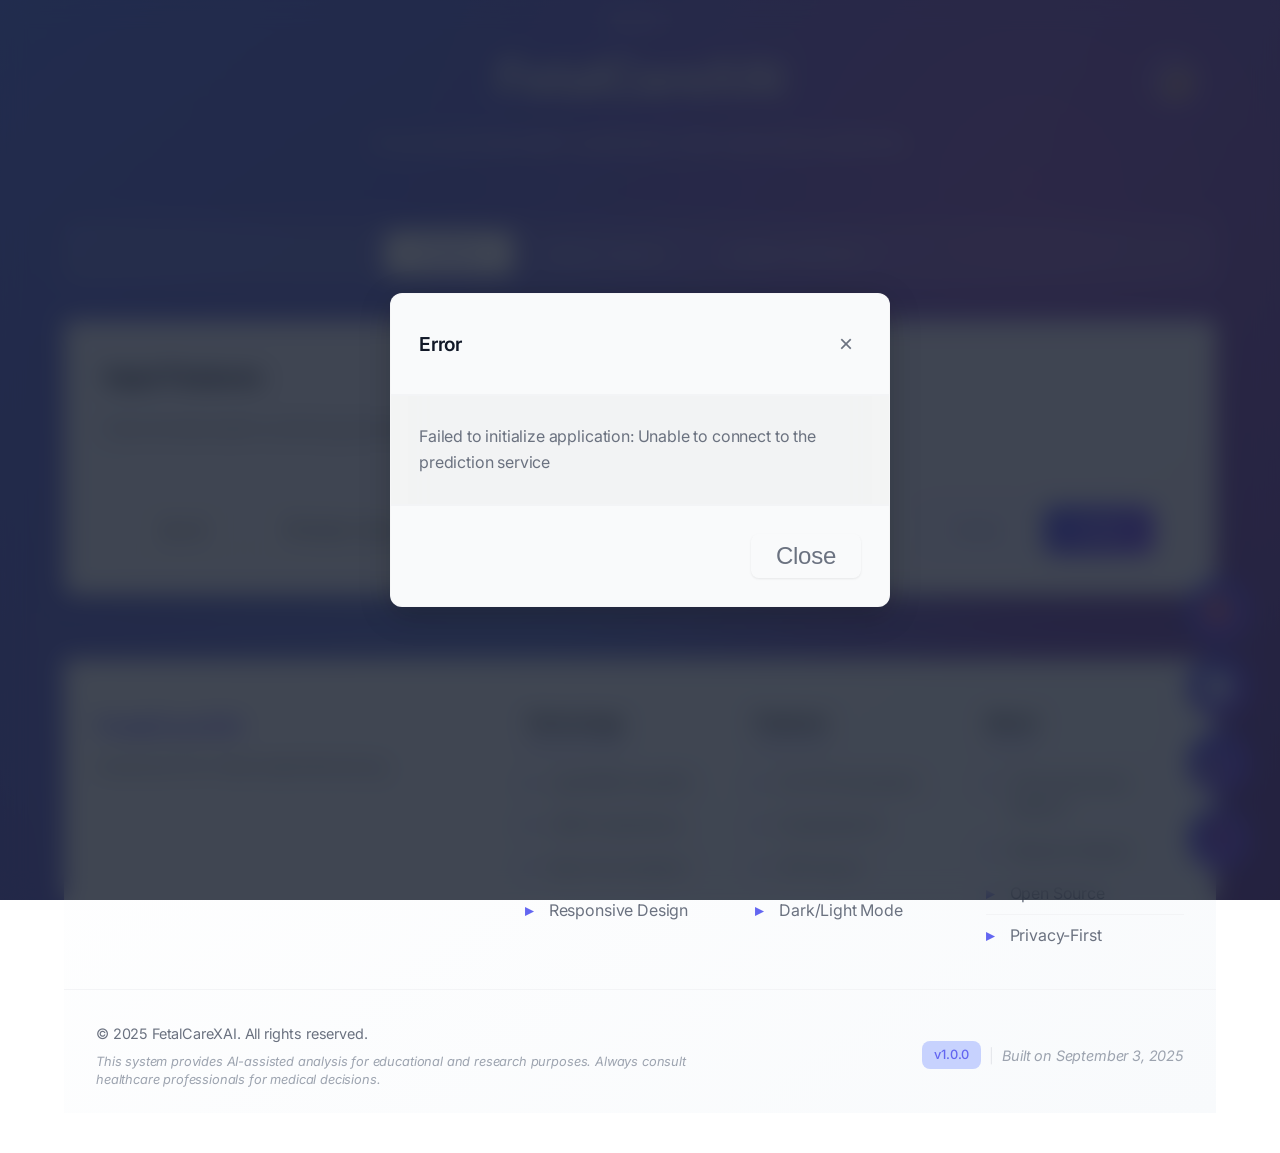
==== backend/static/index.html @ b931be89 "Initial commit: Fetal Health Prediction ML Application with LIME explanations" ====
<!DOCTYPE html>
<html lang="en">
<head>
    <meta charset="UTF-8">
    <meta name="viewport" content="width=device-width, initial-scale=1.0">
    <title>FetalCareXAI - AI-Powered Fetal Health Prediction</title>
    <link rel="stylesheet" href="styles.css">
</head>
<body>
    <div class="container">
        <!-- Header -->
        <header class="header">
            <h1>FetalCareXAI</h1>
            <p>AI-powered fetal health classification with explainable predictions</p>
            
            <!-- Theme Toggle -->
            <div class="theme-toggle">
                <button id="themeToggle" class="theme-btn" title="Toggle Dark/Light Mode">
                    <span class="theme-icon">🌙</span>
                </button>
            </div>
        </header>

        <!-- Tab Navigation -->
        <nav class="tab-navigation">
            <button class="tab-btn active" data-tab="prediction">Prediction</button>
            <button class="tab-btn" data-tab="model-info">Model & Features</button>
            <button class="tab-btn" data-tab="analytics">Analytics Dashboard</button>
        </nav>

        <!-- Main Content -->
        <main class="main-content">
            <!-- Prediction Tab -->
            <div class="tab-content active" id="prediction-tab">
                <!-- Input Form Section -->
                <section class="card">
                    <h2>Input Features</h2>
                    <p class="section-description">Enter the fetal health monitoring parameters below:</p>
                    
                    <form id="predictionForm" class="form">
                        <div id="formFields" class="form-fields">
                            <!-- Dynamic form fields will be inserted here -->
                        </div>
                        
                        <div class="form-actions">
                            <button type="button" id="clearBtn" class="btn btn-secondary">Clear All</button>
                            <button type="button" id="randomFillBtn" class="btn btn-secondary">Fill Random Values</button>
                            <button type="button" id="testNormalBtn" class="btn btn-secondary">Test Normal</button>
                            <button type="button" id="testSuspectBtn" class="btn btn-secondary">Test Suspect</button>
                            <button type="button" id="testPathologicalBtn" class="btn btn-secondary">Test Pathological</button>
                            <button type="button" id="previewBtn" class="btn btn-ghost">Preview</button>
                            <button type="submit" id="predictBtn" class="btn btn-primary">Predict</button>
                        </div>
                    </form>
                </section>

                <!-- Preview Section -->
                <section id="previewSection" class="card hidden">
                    <h2>Input Preview</h2>
                    <div id="previewContent" class="preview-content">
                        <!-- Preview content will be inserted here -->
                    </div>
                </section>

                <!-- Results Section -->
                <section id="resultsSection" class="card hidden">
                    <h2>Prediction Results</h2>
                    <div class="results-content">
                        <div id="predictionResult" class="prediction-result">
                            <!-- Prediction result will be inserted here -->
                        </div>
                        
                        <div class="result-actions">
                            <button id="explainBtn" class="btn btn-primary">Generate Explanation</button>
                        </div>
                    </div>
                </section>

                <!-- Explanation Section -->
                <section id="explanationSection" class="card hidden">
                    <h2>AI Explanation (LIME)</h2>
                    <p class="section-description">Understanding why the model made this prediction:</p>
                    <div id="explanationContent" class="explanation-content">
                        <!-- Explanation content will be inserted here -->
                    </div>
                </section>
            </div>

            <!-- Model Info Tab -->
            <div class="tab-content" id="model-info-tab">
                <!-- Model Details Section -->
                <section class="card">
                    <h2>🤖 Model Information</h2>
                    <div class="model-info-grid">
                        <div class="info-card">
                            <h3>Model Type</h3>
                            <p>LightGBM Classifier</p>
                            <span class="info-badge">Gradient Boosting</span>
                        </div>
                        <div class="info-card">
                            <h3>Target Classes</h3>
                            <div class="class-badges">
                                <span class="class-badge normal">Normal</span>
                                <span class="class-badge suspect">Suspect</span>
                                <span class="class-badge pathological">Pathological</span>
                            </div>
                        </div>
                        <div class="info-card">
                            <h3>Feature Count</h3>
                            <p id="featureCount">19 Features</p>
                            <span class="info-badge">Cardiotocographic Data</span>
                        </div>
                        <div class="info-card">
                            <h3>Model Status</h3>
                            <p id="modelStatus">✅ Loaded & Ready</p>
                            <span class="info-badge success">Operational</span>
                        </div>
                    </div>
                </section>

                <!-- Features Details Section -->
                <section class="card">
                    <h2>📊 Feature Details</h2>
                    <p class="section-description">Comprehensive information about all input features used by the model:</p>
                    <div id="featuresDetails" class="features-details">
                        <!-- Features details will be populated here -->
                    </div>
                </section>

                <!-- Model Performance Section -->
                <section class="card">
                    <h2>📈 Model Performance</h2>
                    <div class="performance-grid">
                        <div class="performance-card">
                            <h3>Accuracy</h3>
                            <div class="performance-value">96%</div>
                            <p>Overall classification accuracy on validation data</p>
                        </div>
                        <div class="performance-card">
                            <h3>Explainability</h3>
                            <div class="performance-value">LIME</div>
                            <p>Local Interpretable Model-agnostic Explanations</p>
                        </div>
                        <div class="performance-card">
                            <h3>Response Time</h3>
                            <div class="performance-value">~200ms</div>
                            <p>Average prediction processing time</p>
                        </div>
                    </div>
                </section>
            </div>

            <!-- Analytics Dashboard Tab -->
            <div class="tab-content" id="analytics-tab">
                <!-- Analytics Overview -->
                <section class="card">
                    <h2>📊 Analytics Overview</h2>
                    <div class="analytics-stats-grid">
                        <div class="analytics-stat-card">
                            <div class="stat-icon">🎯</div>
                            <div class="stat-value" id="totalPredictions">0</div>
                            <div class="stat-label">Total Predictions</div>
                        </div>
                        <div class="analytics-stat-card">
                            <div class="stat-icon">✅</div>
                            <div class="stat-value" id="normalCount">0</div>
                            <div class="stat-label">Normal Cases</div>
                        </div>
                        <div class="analytics-stat-card">
                            <div class="stat-icon">⚠️</div>
                            <div class="stat-value" id="suspectCount">0</div>
                            <div class="stat-label">Suspect Cases</div>
                        </div>
                        <div class="analytics-stat-card">
                            <div class="stat-icon">🚨</div>
                            <div class="stat-value" id="pathologicalCount">0</div>
                            <div class="stat-label">Pathological Cases</div>
                        </div>
                    </div>
                </section>

                <!-- Charts Row 1 -->
                <div class="charts-row">
                    <!-- Prediction Distribution -->
                    <section class="card chart-card">
                        <h2>📈 Prediction Distribution</h2>
                        <div class="chart-container">
                            <canvas id="distributionChart" width="400" height="250"></canvas>
                        </div>
                    </section>

                    <!-- Confidence Score Trends -->
                    <section class="card chart-card">
                        <h2>📊 Confidence Trends</h2>
                        <div class="chart-container">
                            <canvas id="confidenceTrendChart" width="400" height="250"></canvas>
                        </div>
                    </section>
                </div>

                <!-- Charts Row 2 -->
                <div class="charts-row">
                    <!-- Feature Importance Heatmap -->
                    <section class="card chart-card heatmap-card">
                        <h2>🔥 Feature Importance Heatmap</h2>
                        <div class="chart-controls">
                            <select id="heatmapTimeRange">
                                <option value="session">Current Session</option>
                                <option value="day">Last 24 Hours</option>
                                <option value="week">Last Week</option>
                            </select>
                        </div>
                        <div class="heatmap-container">
                            <canvas id="featureHeatmap" width="600" height="400"></canvas>
                        </div>
                        <div class="heatmap-legend">
                            <span class="legend-item">
                                <div class="legend-color low"></div>
                                <span>Low Impact</span>
                            </span>
                            <span class="legend-item">
                                <div class="legend-color medium"></div>
                                <span>Medium Impact</span>
                            </span>
                            <span class="legend-item">
                                <div class="legend-color high"></div>
                                <span>High Impact</span>
                            </span>
                        </div>
                    </section>

                    <!-- Time Series Analysis -->
                    <section class="card chart-card">
                        <h2>⏰ Hourly Activity</h2>
                        <div class="chart-container">
                            <canvas id="timeSeriesChart" width="400" height="250"></canvas>
                        </div>
                    </section>
                </div>

                <!-- Charts Row 3 -->
                <div class="charts-row">
                    <!-- Risk Distribution Radar -->
                    <section class="card chart-card">
                        <h2>🎯 Risk Assessment Radar</h2>
                        <div class="chart-container">
                            <canvas id="riskRadarChart" width="400" height="300"></canvas>
                        </div>
                    </section>

                    <!-- Feature Correlation Matrix -->
                    <section class="card chart-card">
                        <h2>🔗 Feature Correlations</h2>
                        <div class="chart-container">
                            <canvas id="correlationMatrix" width="400" height="300"></canvas>
                        </div>
                    </section>
                </div>

                <!-- Usage Patterns -->
                <section class="card">
                    <h2>📅 Usage Patterns & Statistics</h2>
                    <div class="usage-grid">
                        <div class="usage-card">
                            <h3>Average Session Time</h3>
                            <div class="usage-value" id="avgSessionTime">2.5 min</div>
                        </div>
                        <div class="usage-card">
                            <h3>Most Active Hour</h3>
                            <div class="usage-value" id="mostActiveHour">14:00</div>
                        </div>
                        <div class="usage-card">
                            <h3>Feature Usage</h3>
                            <div class="usage-value" id="featureUsage">Explanations: 85%</div>
                        </div>
                        <div class="usage-card">
                            <h3>Average Confidence</h3>
                            <div class="usage-value" id="avgConfidence">92%</div>
                        </div>
                        <div class="usage-card">
                            <h3>Peak Prediction Time</h3>
                            <div class="usage-value" id="peakTime">2:30 PM</div>
                        </div>
                        <div class="usage-card">
                            <h3>Model Accuracy</h3>
                            <div class="usage-value" id="modelAccuracy">94.2%</div>
                        </div>
                    </div>
                </section>

                <!-- Performance Metrics -->
                <section class="card">
                    <h2>⚡ Performance Metrics</h2>
                    <div class="performance-metrics">
                        <div class="metric-row">
                            <span class="metric-label">Average Response Time</span>
                            <div class="metric-bar">
                                <div class="metric-fill" style="width: 15%"></div>
                            </div>
                            <span class="metric-value">180ms</span>
                        </div>
                        <div class="metric-row">
                            <span class="metric-label">System Uptime</span>
                            <div class="metric-bar">
                                <div class="metric-fill" style="width: 99%"></div>
                            </div>
                            <span class="metric-value">99.8%</span>
                        </div>
                        <div class="metric-row">
                            <span class="metric-label">Explanation Generation</span>
                            <div class="metric-bar">
                                <div class="metric-fill" style="width: 25%"></div>
                            </div>
                            <span class="metric-value">2.1s</span>
                        </div>
                        <div class="metric-row">
                            <span class="metric-label">Cache Hit Rate</span>
                            <div class="metric-bar">
                                <div class="metric-fill" style="width: 85%"></div>
                            </div>
                            <span class="metric-value">85.3%</span>
                        </div>
                        <div class="metric-row">
                            <span class="metric-label">Memory Usage</span>
                            <div class="metric-bar">
                                <div class="metric-fill" style="width: 45%"></div>
                            </div>
                            <span class="metric-value">45.2%</span>
                        </div>
                    </div>
                </section>

                <!-- Data Quality Insights -->
                <section class="card">
                    <h2>🔍 Data Quality Insights</h2>
                    <div class="data-quality-grid">
                        <div class="quality-card">
                            <h3>Data Completeness</h3>
                            <div class="quality-meter">
                                <div class="quality-fill" style="width: 98%"></div>
                            </div>
                            <span class="quality-value">98.5%</span>
                        </div>
                        <div class="quality-card">
                            <h3>Outlier Detection</h3>
                            <div class="quality-meter">
                                <div class="quality-fill outlier" style="width: 12%"></div>
                            </div>
                            <span class="quality-value">2.1%</span>
                        </div>
                        <div class="quality-card">
                            <h3>Range Validation</h3>
                            <div class="quality-meter">
                                <div class="quality-fill" style="width: 96%"></div>
                            </div>
                            <span class="quality-value">96.8%</span>
                        </div>
                    </div>
                </section>
            </div>
        </main>

        <!-- Quick Action Floating Buttons -->
        <div class="quick-actions">
            <div class="quick-action-btn" id="quickPredict" title="Quick Prediction">
                <span>🎯</span>
            </div>
            <div class="quick-action-btn" id="exportPDF" title="Export PDF Report">
                <span>📄</span>
            </div>
            <div class="quick-action-btn" id="clearAll" title="Clear All Data">
                <span>🧹</span>
            </div>
            <div class="quick-action-btn" id="helpGuide" title="Help & Guide">
                <span>❓</span>
            </div>
        </div>

        <!-- Loading Overlay -->
        <div id="loadingOverlay" class="loading-overlay hidden">
            <div class="loading-spinner">
                <div class="spinner"></div>
                <p>Processing...</p>
            </div>
        </div>

        <!-- Error Modal -->
        <div id="errorModal" class="modal hidden">
            <div class="modal-content">
                <div class="modal-header">
                    <h3>Error</h3>
                    <button class="modal-close">&times;</button>
                </div>
                <div class="modal-body">
                    <p id="errorMessage"></p>
                </div>
                <div class="modal-footer">
                    <button class="btn btn-secondary modal-close">Close</button>
                </div>
            </div>
        </div>
        
        <!-- Website Footer -->
        <footer class="website-footer">
            <div class="footer-content">
                <div class="footer-section">
                    <div class="footer-logo">
                        <h3>FetalCareXAI</h3>
                        <p>Advanced AI for Fetal Health Monitoring</p>
                    </div>
                </div>
                
                <div class="footer-section">
                    <h4>Technology</h4>
                    <ul>
                        <li>LightGBM Classifier</li>
                        <li>LIME Explanations</li>
                        <li>Real-time Analytics</li>
                        <li>Responsive Design</li>
                    </ul>
                </div>
                
                <div class="footer-section">
                    <h4>Features</h4>
                    <ul>
                        <li>19 CTG Parameters</li>
                        <li>Explainable AI</li>
                        <li>PDF Export</li>
                        <li>Dark/Light Mode</li>
                    </ul>
                </div>
                
                <div class="footer-section">
                    <h4>About</h4>
                    <ul>
                        <li>Clinical Decision Support</li>
                        <li>Research-Based</li>
                        <li>Open Source</li>
                        <li>Privacy-First</li>
                    </ul>
                </div>
            </div>
            
            <div class="footer-bottom">
                <div class="footer-info">
                    <p>&copy; 2025 FetalCareXAI. All rights reserved.</p>
                    <p class="disclaimer">This system provides AI-assisted analysis for educational and research purposes. Always consult healthcare professionals for medical decisions.</p>
                </div>
                <div class="footer-links">
                    <span class="version">v1.0.0</span>
                    <span class="separator">|</span>
                    <span class="build-date">Built on September 3, 2025</span>
                </div>
            </div>
        </footer>
    </div>

    <script src="app.js"></script>
</body>
</html>
---- backend/static/styles.css ----
/* Google Fonts Import */
@import url('https://fonts.googleapis.com/css2?family=Inter:wght@300;400;500;600;700&display=swap');

/* CSS Variables for modern minimal theming */
:root {
    --primary-color: #6366f1;
    --primary-hover: #4f46e5;
    --primary-light: #c7d2fe;
    --secondary-color: #6b7280;
    --secondary-hover: #4b5563;
    --success-color: #10b981;
    --warning-color: #f59e0b;
    --error-color: #ef4444;
    --background-color: #fafafa;
    --surface-color: #ffffff;
    --surface-elevated: #f9fafb;
    --text-primary: #111827;
    --text-secondary: #6b7280;
    --text-muted: #9ca3af;
    --border-color: #e5e7eb;
    --border-light: #f3f4f6;
    --accent-color: #8b5cf6;
    --accent-light: #ede9fe;
    --border-radius: 12px;
    --border-radius-sm: 8px;
    --border-radius-lg: 16px;
    --box-shadow: 0 1px 3px 0 rgba(0, 0, 0, 0.05), 0 1px 2px 0 rgba(0, 0, 0, 0.03);
    --box-shadow-md: 0 4px 6px -1px rgba(0, 0, 0, 0.08), 0 2px 4px -1px rgba(0, 0, 0, 0.04);
    --box-shadow-lg: 0 10px 15px -3px rgba(0, 0, 0, 0.08), 0 4px 6px -2px rgba(0, 0, 0, 0.03);
    --transition: all 0.3s cubic-bezier(0.4, 0, 0.2, 1);
    --gradient-primary: linear-gradient(135deg, #6366f1 0%, #8b5cf6 100%);
    --gradient-surface: linear-gradient(145deg, #ffffff 0%, #f8fafc 100%);
}

/* Dark Mode Variables */
[data-theme="dark"] {
    --primary-color: #818cf8;
    --primary-hover: #6366f1;
    --primary-light: #312e81;
    --secondary-color: #9ca3af;
    --secondary-hover: #6b7280;
    --success-color: #34d399;
    --warning-color: #fbbf24;
    --error-color: #f87171;
    --background-color: #0f172a;
    --surface-color: #1e293b;
    --surface-elevated: #334155;
    --text-primary: #f1f5f9;
    --text-secondary: #cbd5e1;
    --text-muted: #94a3b8;
    --border-color: #334155;
    --border-light: #475569;
    --accent-color: #a78bfa;
    --accent-light: #312e81;
    --gradient-primary: linear-gradient(135deg, #818cf8 0%, #a78bfa 100%);
    --gradient-surface: linear-gradient(145deg, #1e293b 0%, #334155 100%);
}

/* Reset and base styles */
* {
    margin: 0;
    padding: 0;
    box-sizing: border-box;
}

body {
    font-family: 'Inter', -apple-system, BlinkMacSystemFont, 'Segoe UI', 'Roboto', 'Oxygen', 'Ubuntu', 'Cantarell', sans-serif;
    line-height: 1.6;
    color: var(--text-primary);
    background: linear-gradient(135deg, #667eea 0%, #764ba2 100%);
    background-attachment: fixed;
    min-height: 100vh;
    font-weight: 400;
    letter-spacing: -0.01em;
    -webkit-font-smoothing: antialiased;
    -moz-osx-font-smoothing: grayscale;
    position: relative;
}

body::before {
    content: '';
    position: fixed;
    top: 0;
    left: 0;
    right: 0;
    bottom: 0;
    background-image: 
        radial-gradient(circle at 20% 50%, rgba(120, 119, 198, 0.3) 0%, transparent 50%),
        radial-gradient(circle at 80% 20%, rgba(255, 119, 198, 0.3) 0%, transparent 50%),
        radial-gradient(circle at 40% 80%, rgba(120, 219, 255, 0.3) 0%, transparent 50%);
    pointer-events: none;
    z-index: -1;
}

body::after {
    content: '';
    position: fixed;
    top: 0;
    left: 0;
    right: 0;
    bottom: 0;
    background-image: 
        url("data:image/svg+xml,%3Csvg width='60' height='60' viewBox='0 0 60 60' xmlns='http://www.w3.org/2000/svg'%3E%3Cg fill='none' fill-rule='evenodd'%3E%3Cg fill='%23ffffff' fill-opacity='0.03'%3E%3Cpath d='m36 34v-4h-2v4h-4v2h4v4h2v-4h4v-2h-4zm0-30V0h-2v4h-4v2h4v4h2V6h4V4h-4zM6 34v-4H4v4H0v2h4v4h2v-4h4v-2H6zM6 4V0H4v4H0v2h4v4h2V6h4V4H6z'/%3E%3C/g%3E%3C/g%3E%3C/svg%3E");
    opacity: 0.4;
    pointer-events: none;
    z-index: -1;
}

/* Container */
.container {
    max-width: 1200px;
    margin: 0 auto;
    padding: 2.5rem 1.5rem;
    position: relative;
    z-index: 1;
}

/* Header */
.header {
    text-align: center;
    margin-bottom: 4rem;
    position: relative;
}

.header::before {
    content: '';
    position: absolute;
    top: -20px;
    left: 50%;
    transform: translateX(-50%);
    width: 60px;
    height: 4px;
    background: linear-gradient(90deg, rgba(255, 255, 255, 0.8), rgba(255, 255, 255, 0.4));
    border-radius: 2px;
}

.header h1 {
    font-size: 3rem;
    font-weight: 700;
    background: linear-gradient(135deg, rgba(255, 255, 255, 0.95) 0%, rgba(255, 255, 255, 0.8) 100%);
    background-clip: text;
    -webkit-background-clip: text;
    -webkit-text-fill-color: transparent;
    margin-bottom: 0.75rem;
    letter-spacing: -0.02em;
    text-shadow: 0 2px 4px rgba(0, 0, 0, 0.1);
}

.header p {
    font-size: 1.125rem;
    color: rgba(255, 255, 255, 0.85);
    font-weight: 400;
    max-width: 600px;
    margin: 0 auto;
    text-shadow: 0 1px 2px rgba(0, 0, 0, 0.1);
}

/* Theme Toggle */
.theme-toggle {
    position: absolute;
    top: 1rem;
    right: 1rem;
}

.theme-btn {
    background: rgba(255, 255, 255, 0.2);
    backdrop-filter: blur(10px);
    border: 1px solid rgba(255, 255, 255, 0.3);
    border-radius: 50%;
    width: 50px;
    height: 50px;
    display: flex;
    align-items: center;
    justify-content: center;
    cursor: pointer;
    transition: var(--transition);
    font-size: 1.2rem;
}

.theme-btn:hover {
    background: rgba(255, 255, 255, 0.3);
    transform: scale(1.1);
}

/* Dark mode adjustments for header */
[data-theme="dark"] .header h1 {
    background: linear-gradient(135deg, rgba(129, 140, 248, 0.95) 0%, rgba(167, 139, 250, 0.9) 100%);
    background-clip: text;
    -webkit-background-clip: text;
    -webkit-text-fill-color: transparent;
}

[data-theme="dark"] .header p {
    color: rgba(203, 213, 225, 0.85);
}

[data-theme="dark"] .header::before {
    background: linear-gradient(90deg, rgba(129, 140, 248, 0.8), rgba(167, 139, 250, 0.6));
}

/* Tab Navigation */
.tab-navigation {
    display: flex;
    justify-content: center;
    margin-bottom: 2rem;
    background: rgba(255, 255, 255, 0.1);
    backdrop-filter: blur(10px);
    border-radius: var(--border-radius);
    padding: 0.5rem;
    border: 1px solid rgba(255, 255, 255, 0.2);
}

.tab-btn {
    padding: 0.875rem 2rem;
    border: none;
    background: transparent;
    color: rgba(255, 255, 255, 0.7);
    font-weight: 500;
    font-size: 0.95rem;
    border-radius: var(--border-radius-sm);
    cursor: pointer;
    transition: var(--transition);
    letter-spacing: -0.01em;
    position: relative;
}

.tab-btn:hover {
    color: rgba(255, 255, 255, 0.9);
    background: rgba(255, 255, 255, 0.1);
}

.tab-btn.active {
    background: rgba(255, 255, 255, 0.95);
    color: var(--primary-color);
    box-shadow: 0 2px 8px rgba(0, 0, 0, 0.1);
}

.tab-btn.active::before {
    content: '';
    position: absolute;
    bottom: -0.5rem;
    left: 50%;
    transform: translateX(-50%);
    width: 30px;
    height: 3px;
    background: var(--gradient-primary);
    border-radius: 2px;
}

/* Quick Action Floating Buttons */
.quick-actions {
    position: fixed;
    right: 2rem;
    bottom: 2rem;
    display: flex;
    flex-direction: column;
    gap: 1rem;
    z-index: 100;
}

.quick-action-btn {
    width: 60px;
    height: 60px;
    background: var(--gradient-primary);
    border-radius: 50%;
    display: flex;
    align-items: center;
    justify-content: center;
    cursor: pointer;
    box-shadow: 0 4px 16px rgba(99, 102, 241, 0.3);
    transition: var(--transition);
    font-size: 1.5rem;
    color: white;
    position: relative;
    overflow: hidden;
}

.quick-action-btn::before {
    content: '';
    position: absolute;
    top: 0;
    left: 0;
    right: 0;
    bottom: 0;
    background: linear-gradient(45deg, transparent, rgba(255, 255, 255, 0.2), transparent);
    transform: translateX(-100%);
    transition: transform 0.6s;
}

.quick-action-btn:hover {
    transform: scale(1.1);
    box-shadow: 0 6px 24px rgba(99, 102, 241, 0.4);
}

.quick-action-btn:hover::before {
    transform: translateX(100%);
}

.quick-action-btn:active {
    transform: scale(0.95);
}

/* Analytics Dashboard Styles */
.analytics-stats-grid {
    display: grid;
    grid-template-columns: repeat(auto-fit, minmax(200px, 1fr));
    gap: 1.5rem;
    margin-bottom: 2rem;
}

.analytics-stat-card {
    background: rgba(255, 255, 255, 0.8);
    backdrop-filter: blur(10px);
    border-radius: var(--border-radius);
    padding: 2rem;
    text-align: center;
    border: 1px solid rgba(255, 255, 255, 0.3);
    transition: var(--transition);
    position: relative;
    overflow: hidden;
}

.analytics-stat-card::before {
    content: '';
    position: absolute;
    top: 0;
    left: 0;
    right: 0;
    height: 4px;
    background: var(--gradient-primary);
}

.analytics-stat-card:hover {
    transform: translateY(-4px);
    box-shadow: 0 8px 24px rgba(0, 0, 0, 0.1);
}

.stat-icon {
    font-size: 2.5rem;
    margin-bottom: 1rem;
    display: block;
}

.stat-value {
    font-size: 2.5rem;
    font-weight: 700;
    color: var(--primary-color);
    margin-bottom: 0.5rem;
    font-family: 'Inter', monospace;
}

.stat-label {
    font-size: 0.9rem;
    color: var(--text-secondary);
    font-weight: 500;
    text-transform: uppercase;
    letter-spacing: 0.5px;
}

.chart-container {
    background: rgba(255, 255, 255, 0.8);
    backdrop-filter: blur(10px);
    border-radius: var(--border-radius);
    padding: 2rem;
    margin-top: 1.5rem;
    border: 1px solid rgba(255, 255, 255, 0.3);
}

.usage-grid {
    display: grid;
    grid-template-columns: repeat(auto-fit, minmax(220px, 1fr));
    gap: 1.5rem;
    margin-top: 1.5rem;
}

.usage-card {
    background: rgba(255, 255, 255, 0.8);
    backdrop-filter: blur(10px);
    border-radius: var(--border-radius-sm);
    padding: 1.5rem;
    border: 1px solid rgba(255, 255, 255, 0.3);
    transition: var(--transition);
}

.usage-card:hover {
    transform: translateY(-2px);
    box-shadow: 0 4px 16px rgba(0, 0, 0, 0.1);
}

.usage-card h3 {
    font-size: 1rem;
    color: var(--text-secondary);
    margin-bottom: 1rem;
    font-weight: 500;
}

.usage-value {
    font-size: 1.5rem;
    font-weight: 700;
    color: var(--primary-color);
}

.performance-metrics {
    margin-top: 1.5rem;
}

.metric-row {
    display: flex;
    align-items: center;
    gap: 1rem;
    margin-bottom: 1.5rem;
    padding: 1rem;
    background: rgba(255, 255, 255, 0.8);
    backdrop-filter: blur(10px);
    border-radius: var(--border-radius-sm);
    border: 1px solid rgba(255, 255, 255, 0.3);
}

.metric-label {
    min-width: 200px;
    font-weight: 500;
    color: var(--text-primary);
}

.metric-bar {
    flex: 1;
    height: 8px;
    background: rgba(0, 0, 0, 0.1);
    border-radius: 4px;
    overflow: hidden;
    position: relative;
}

.metric-fill {
    height: 100%;
    background: var(--gradient-primary);
    border-radius: 4px;
    transition: width 1s ease-out;
    position: relative;
}

.metric-fill::after {
    content: '';
    position: absolute;
    top: 0;
    left: 0;
    right: 0;
    bottom: 0;
    background: linear-gradient(90deg, transparent, rgba(255, 255, 255, 0.5), transparent);
    animation: metric-shine 2s infinite;
}

@keyframes metric-shine {
    0% { transform: translateX(-100%); }
    100% { transform: translateX(100%); }
}

.metric-value {
    min-width: 80px;
    text-align: right;
    font-weight: 600;
    color: var(--primary-color);
}

/* Advanced Charts Styles */
.charts-row {
    display: grid;
    grid-template-columns: repeat(auto-fit, minmax(400px, 1fr));
    gap: 1.5rem;
    margin-bottom: 1.5rem;
}

.chart-card {
    min-height: 350px;
    background: rgba(255, 255, 255, 0.9);
    backdrop-filter: blur(15px);
    border-radius: var(--border-radius);
    border: 1px solid rgba(255, 255, 255, 0.3);
    transition: var(--transition);
}

.chart-card:hover {
    transform: translateY(-2px);
    box-shadow: 0 8px 32px rgba(0, 0, 0, 0.1);
}

.chart-container {
    display: flex;
    justify-content: center;
    align-items: center;
    padding: 1rem;
    min-height: 250px;
    background: transparent;
    border: none;
    margin-top: 0;
}

.chart-controls {
    margin-bottom: 1rem;
    text-align: right;
    padding: 0 1rem;
}

.chart-controls select {
    padding: 0.5rem 1rem;
    border-radius: 6px;
    border: 1px solid var(--border-color);
    background: var(--card-bg);
    color: var(--text-color);
    font-size: 0.9rem;
    transition: var(--transition);
}

.chart-controls select:focus {
    outline: none;
    border-color: var(--primary-color);
    box-shadow: 0 0 0 3px rgba(99, 102, 241, 0.1);
}

/* Heatmap Specific Styles */
.heatmap-card {
    grid-column: span 2;
    min-height: 500px;
}

.heatmap-container {
    display: flex;
    justify-content: center;
    align-items: center;
    padding: 1rem;
    min-height: 400px;
    overflow-x: auto;
}

.heatmap-legend {
    display: flex;
    justify-content: center;
    gap: 2rem;
    margin-top: 1rem;
    padding: 1rem;
    border-top: 1px solid var(--border-color);
}

.legend-item {
    display: flex;
    align-items: center;
    gap: 0.5rem;
    font-size: 0.9rem;
    color: var(--text-secondary);
}

.legend-color {
    width: 20px;
    height: 20px;
    border-radius: 4px;
    box-shadow: 0 2px 4px rgba(0, 0, 0, 0.1);
}

.legend-color.low {
    background: linear-gradient(45deg, #3b82f6, #06b6d4);
}

.legend-color.medium {
    background: linear-gradient(45deg, #f59e0b, #f97316);
}

.legend-color.high {
    background: linear-gradient(45deg, #ef4444, #dc2626);
}

/* Enhanced Usage Grid */
.usage-grid {
    display: grid;
    grid-template-columns: repeat(auto-fit, minmax(180px, 1fr));
    gap: 1rem;
    margin-top: 1.5rem;
}

.usage-card {
    background: rgba(255, 255, 255, 0.9);
    backdrop-filter: blur(10px);
    border-radius: var(--border-radius-sm);
    padding: 1.5rem;
    border: 1px solid rgba(255, 255, 255, 0.3);
    transition: var(--transition);
    text-align: center;
}

.usage-card:hover {
    transform: translateY(-2px);
    box-shadow: 0 4px 16px rgba(0, 0, 0, 0.1);
}

.usage-card h3 {
    font-size: 0.9rem;
    color: var(--text-secondary);
    margin-bottom: 1rem;
    font-weight: 500;
    text-transform: uppercase;
    letter-spacing: 0.5px;
}

.usage-value {
    font-size: 1.4rem;
    font-weight: 700;
    color: var(--primary-color);
    font-family: 'Inter', monospace;
}

/* Data Quality Insights */
.data-quality-grid {
    display: grid;
    grid-template-columns: repeat(auto-fit, minmax(250px, 1fr));
    gap: 1.5rem;
    margin-top: 1.5rem;
}

.quality-card {
    background: rgba(255, 255, 255, 0.9);
    backdrop-filter: blur(10px);
    border-radius: var(--border-radius-sm);
    padding: 1.5rem;
    border: 1px solid rgba(255, 255, 255, 0.3);
    text-align: center;
    transition: var(--transition);
}

.quality-card:hover {
    transform: translateY(-2px);
    box-shadow: 0 4px 16px rgba(0, 0, 0, 0.1);
}

.quality-card h3 {
    margin: 0 0 1rem 0;
    font-size: 1rem;
    color: var(--text-color);
    font-weight: 600;
}

.quality-meter {
    height: 10px;
    background: rgba(0, 0, 0, 0.1);
    border-radius: 5px;
    overflow: hidden;
    margin-bottom: 0.5rem;
    position: relative;
}

.quality-fill {
    height: 100%;
    background: linear-gradient(90deg, #10b981, #059669);
    border-radius: 5px;
    transition: width 0.8s ease;
    position: relative;
}

.quality-fill::after {
    content: '';
    position: absolute;
    top: 0;
    left: 0;
    right: 0;
    bottom: 0;
    background: linear-gradient(90deg, transparent, rgba(255, 255, 255, 0.5), transparent);
    animation: quality-shine 2s infinite;
}

.quality-fill.outlier {
    background: linear-gradient(90deg, #f59e0b, #d97706);
}

@keyframes quality-shine {
    0% { transform: translateX(-100%); }
    100% { transform: translateX(100%); }
}

.quality-value {
    font-size: 1.2rem;
    font-weight: 700;
    color: var(--primary-color);
    font-family: 'Inter', monospace;
}

/* Tab Content */
.tab-content {
    display: none;
}

.tab-content.active {
    display: block;
}

/* Dark Mode Enhancements */
[data-theme="dark"] body {
    background: linear-gradient(135deg, #0f172a 0%, #1e293b 100%);
}

[data-theme="dark"] body::before {
    background-image: 
        radial-gradient(circle at 20% 50%, rgba(129, 140, 248, 0.2) 0%, transparent 50%),
        radial-gradient(circle at 80% 20%, rgba(167, 139, 250, 0.2) 0%, transparent 50%),
        radial-gradient(circle at 40% 80%, rgba(34, 211, 238, 0.2) 0%, transparent 50%);
}

[data-theme="dark"] .theme-btn {
    background: rgba(129, 140, 248, 0.2);
    border-color: rgba(129, 140, 248, 0.3);
}

[data-theme="dark"] .quick-action-btn {
    background: var(--gradient-primary);
    box-shadow: 0 4px 16px rgba(129, 140, 248, 0.3);
}

[data-theme="dark"] .quick-action-btn:hover {
    box-shadow: 0 6px 24px rgba(129, 140, 248, 0.4);
}

/* Dark theme for analytics components */
[data-theme="dark"] .chart-card,
[data-theme="dark"] .analytics-stat-card,
[data-theme="dark"] .usage-card,
[data-theme="dark"] .quality-card {
    background: rgba(30, 41, 59, 0.8);
    border-color: rgba(100, 116, 139, 0.3);
}

[data-theme="dark"] .heatmap-legend,
[data-theme="dark"] .chart-controls {
    border-color: rgba(100, 116, 139, 0.3);
}

[data-theme="dark"] .chart-controls select {
    background: rgba(30, 41, 59, 0.8);
    border-color: rgba(100, 116, 139, 0.3);
    color: var(--text-color);
}

[data-theme="dark"] .quality-meter {
    background: rgba(100, 116, 139, 0.3);
}

[data-theme="dark"] .metric-bar {
    background: rgba(100, 116, 139, 0.3);
}

/* Cards */
.card {
    background: rgba(255, 255, 255, 0.95);
    backdrop-filter: blur(20px);
    border-radius: var(--border-radius);
    box-shadow: 0 8px 32px rgba(0, 0, 0, 0.1);
    padding: 2.5rem;
    margin-bottom: 2rem;
    border: 1px solid rgba(255, 255, 255, 0.2);
    position: relative;
    overflow: hidden;
    transition: var(--transition);
}

.card::before {
    content: '';
    position: absolute;
    top: 0;
    left: 0;
    right: 0;
    height: 3px;
    background: var(--gradient-primary);
}

.card:hover {
    box-shadow: 0 12px 40px rgba(0, 0, 0, 0.15);
    transform: translateY(-4px);
    background: rgba(255, 255, 255, 0.98);
}

.card h2 {
    font-size: 1.5rem;
    font-weight: 600;
    color: var(--text-primary);
    margin-bottom: 1.25rem;
    letter-spacing: -0.01em;
}

.section-description {
    color: var(--text-secondary);
    margin-bottom: 1.5rem;
    font-weight: 400;
}

/* Form Styles */
.form-fields {
    display: grid;
    grid-template-columns: repeat(auto-fit, minmax(320px, 1fr));
    gap: 1.5rem;
    margin-bottom: 2.5rem;
}

.form-group {
    display: flex;
    flex-direction: column;
    position: relative;
}

.form-group label {
    font-weight: 500;
    color: var(--text-primary);
    margin-bottom: 0.75rem;
    font-size: 0.9rem;
    letter-spacing: -0.01em;
}

.form-group .field-description {
    font-size: 0.8rem;
    color: var(--text-muted);
    margin-bottom: 0.5rem;
    line-height: 1.4;
}

.form-group .field-range {
    font-size: 0.75rem;
    color: var(--text-muted);
    font-style: italic;
    margin-bottom: 0.5rem;
}

.form-group input {
    padding: 1rem;
    border: 2px solid var(--border-color);
    border-radius: var(--border-radius-sm);
    font-size: 1rem;
    transition: var(--transition);
    background: var(--surface-color);
    font-weight: 400;
    letter-spacing: -0.01em;
}

.form-group input:focus {
    outline: none;
    border-color: var(--primary-color);
    box-shadow: 0 0 0 3px rgba(99, 102, 241, 0.1);
    transform: translateY(-1px);
}

.form-group input:invalid {
    border-color: var(--error-color);
}

.form-group input::placeholder {
    color: var(--text-muted);
    font-weight: 400;
}
.form-actions {
    display: flex;
    gap: 0.75rem;
    justify-content: center;
    flex-wrap: wrap;
    margin-top: 1.5rem;
}

/* Buttons */
.btn {
    padding: 0.875rem 1.75rem;
    border: none;
    border-radius: var(--border-radius-sm);
    font-weight: 500;
    text-decoration: none;
    cursor: pointer;
    transition: var(--transition);
    font-size: 0.9rem;
    min-width: 110px;
    text-align: center;
    display: inline-flex;
    align-items: center;
    justify-content: center;
    letter-spacing: -0.01em;
    position: relative;
    overflow: hidden;
}

.btn::before {
    content: '';
    position: absolute;
    top: 0;
    left: -100%;
    width: 100%;
    height: 100%;
    background: linear-gradient(90deg, transparent, rgba(255,255,255,0.2), transparent);
    transition: left 0.5s;
}

.btn:hover::before {
    left: 100%;
}

.btn:disabled {
    opacity: 0.5;
    cursor: not-allowed;
}

.btn:disabled::before {
    display: none;
}

.btn-primary {
    background: var(--gradient-primary);
    color: white;
    box-shadow: 0 4px 12px rgba(99, 102, 241, 0.2);
}

.btn-primary:hover:not(:disabled) {
    transform: translateY(-2px);
    box-shadow: 0 6px 20px rgba(99, 102, 241, 0.3);
}

.btn-secondary {
    background: var(--surface-color);
    color: var(--text-primary);
    border: 2px solid var(--border-color);
    box-shadow: var(--box-shadow);
}

.btn-secondary:hover:not(:disabled) {
    background: var(--surface-elevated);
    border-color: var(--primary-color);
    transform: translateY(-1px);
    box-shadow: var(--box-shadow-md);
}

.btn-ghost {
    background-color: transparent;
    color: var(--primary-color);
    border: 2px solid var(--primary-light);
}

.btn-ghost:hover:not(:disabled) {
    background: var(--primary-light);
    border-color: var(--primary-color);
    transform: translateY(-1px);
}

/* Preview Section */
.preview-content {
    display: flex;
    flex-direction: column;
    gap: 1.5rem;
}

.preview-summary {
    background: rgba(255, 255, 255, 0.8);
    backdrop-filter: blur(10px);
    border-radius: var(--border-radius);
    padding: 1.5rem;
    border: 2px solid rgba(99, 102, 241, 0.2);
    margin-bottom: 1rem;
}

.preview-summary h3 {
    font-size: 1.1rem;
    font-weight: 600;
    color: var(--primary-color);
    margin-bottom: 0.75rem;
    display: flex;
    align-items: center;
    gap: 0.5rem;
}

.preview-summary-stats {
    display: grid;
    grid-template-columns: repeat(auto-fit, minmax(120px, 1fr));
    gap: 1rem;
    margin-bottom: 1rem;
}

.preview-stat {
    text-align: center;
    background: rgba(255, 255, 255, 0.6);
    padding: 0.75rem;
    border-radius: var(--border-radius-sm);
    border: 1px solid rgba(255, 255, 255, 0.3);
}

.preview-stat-value {
    font-size: 1.2rem;
    font-weight: 700;
    color: var(--primary-color);
    margin-bottom: 0.25rem;
}

.preview-stat-label {
    font-size: 0.8rem;
    color: var(--text-secondary);
    font-weight: 500;
}

.preview-categories {
    display: grid;
    gap: 1.25rem;
}

.preview-category {
    background: rgba(255, 255, 255, 0.7);
    backdrop-filter: blur(8px);
    border-radius: var(--border-radius-sm);
    padding: 1.25rem;
    border: 1px solid rgba(255, 255, 255, 0.4);
    transition: var(--transition);
}

.preview-category:hover {
    transform: translateY(-2px);
    box-shadow: 0 4px 16px rgba(0, 0, 0, 0.1);
    background: rgba(255, 255, 255, 0.85);
}

.preview-category-header {
    display: flex;
    align-items: center;
    justify-content: space-between;
    margin-bottom: 1rem;
    padding-bottom: 0.5rem;
    border-bottom: 2px solid rgba(99, 102, 241, 0.1);
}

.preview-category-title {
    font-size: 1rem;
    font-weight: 600;
    color: var(--text-primary);
    display: flex;
    align-items: center;
    gap: 0.5rem;
}

.preview-category-count {
    background: var(--primary-light);
    color: var(--primary-color);
    padding: 0.25rem 0.75rem;
    border-radius: 20px;
    font-size: 0.8rem;
    font-weight: 500;
}

.preview-items-grid {
    display: grid;
    grid-template-columns: repeat(auto-fit, minmax(250px, 1fr));
    gap: 0.75rem;
}

.preview-item {
    display: flex;
    justify-content: space-between;
    align-items: center;
    padding: 0.875rem 1rem;
    background: rgba(255, 255, 255, 0.8);
    border-radius: var(--border-radius-sm);
    border: 1px solid rgba(255, 255, 255, 0.5);
    transition: var(--transition);
    position: relative;
    overflow: hidden;
}

.preview-item::before {
    content: '';
    position: absolute;
    left: 0;
    top: 0;
    bottom: 0;
    width: 3px;
    background: var(--gradient-primary);
    opacity: 0;
    transition: var(--transition);
}

.preview-item:hover {
    border-color: var(--primary-light);
    transform: translateX(2px);
    box-shadow: 0 2px 8px rgba(0, 0, 0, 0.08);
}

.preview-item:hover::before {
    opacity: 1;
}

.preview-item .label {
    font-weight: 500;
    color: var(--text-primary);
    font-size: 0.9rem;
    letter-spacing: -0.01em;
    flex: 1;
}

.preview-item .value {
    font-weight: 600;
    color: var(--primary-color);
    font-size: 0.95rem;
    background: rgba(99, 102, 241, 0.1);
    padding: 0.25rem 0.75rem;
    border-radius: 15px;
    min-width: 60px;
    text-align: center;
}

.preview-item .unit {
    font-size: 0.8rem;
    color: var(--text-muted);
    margin-left: 0.25rem;
    font-weight: 400;
}

.preview-validation-status {
    background: linear-gradient(135deg, #dcfce7 0%, #bbf7d0 100%);
    color: #15803d;
    padding: 1rem;
    border-radius: var(--border-radius-sm);
    border: 1px solid #86efac;
    margin-top: 1rem;
    display: flex;
    align-items: center;
    gap: 0.5rem;
    font-weight: 500;
}

.preview-validation-status.warning {
    background: linear-gradient(135deg, #fef3c7 0%, #fde68a 100%);
    color: #b45309;
    border-color: #fcd34d;
}

.preview-validation-status.error {
    background: linear-gradient(135deg, #fee2e2 0%, #fecaca 100%);
    color: #dc2626;
    border-color: #fca5a5;
}

/* Results Section */
.prediction-result {
    text-align: center;
    padding: 2.5rem;
    position: relative;
}

.prediction-result::before {
    content: '';
    position: absolute;
    top: 0;
    left: 50%;
    transform: translateX(-50%);
    width: 80px;
    height: 4px;
    background: var(--gradient-primary);
    border-radius: 2px;
    margin-bottom: 2rem;
}

.prediction-header {
    margin-bottom: 2rem;
}

.prediction-header h3 {
    font-size: 1.5rem;
    font-weight: 600;
    color: var(--text-primary);
    margin-bottom: 0.75rem;
    letter-spacing: -0.01em;
}

.prediction-subtext {
    color: var(--text-secondary);
    font-size: 1rem;
    margin-bottom: 1.5rem;
}

.prediction-badge {
    display: inline-block;
    padding: 1.5rem 3rem;
    border-radius: var(--border-radius);
    font-size: 1.6rem;
    font-weight: 700;
    margin-bottom: 2rem;
    letter-spacing: -0.01em;
    box-shadow: 0 8px 24px rgba(0, 0, 0, 0.12);
    transition: var(--transition);
    position: relative;
    overflow: hidden;
}

.prediction-badge::before {
    content: '';
    position: absolute;
    top: -50%;
    left: -50%;
    width: 200%;
    height: 200%;
    background: linear-gradient(45deg, transparent, rgba(255, 255, 255, 0.1), transparent);
    transform: rotate(45deg);
    transition: var(--transition);
}

.prediction-badge:hover {
    transform: scale(1.05);
    box-shadow: 0 12px 32px rgba(0, 0, 0, 0.18);
}

.prediction-badge:hover::before {
    animation: shine 0.6s ease-out;
}

@keyframes shine {
    0% { transform: translateX(-100%) translateY(-100%) rotate(45deg); }
    100% { transform: translateX(100%) translateY(100%) rotate(45deg); }
}

.prediction-normal {
    background: linear-gradient(135deg, #10b981 0%, #059669 100%);
    color: white;
    border: 2px solid #6ee7b7;
}

.prediction-suspect {
    background: linear-gradient(135deg, #f59e0b 0%, #d97706 100%);
    color: white;
    border: 2px solid #fbbf24;
}

.prediction-pathological {
    background: linear-gradient(135deg, #ef4444 0%, #dc2626 100%);
    color: white;
    border: 2px solid #f87171;
}

.prediction-details {
    display: grid;
    grid-template-columns: repeat(auto-fit, minmax(200px, 1fr));
    gap: 1.5rem;
    margin: 2rem 0;
    padding: 2rem;
    background: rgba(255, 255, 255, 0.8);
    backdrop-filter: blur(10px);
    border-radius: var(--border-radius);
    border: 1px solid rgba(255, 255, 255, 0.3);
}

.prediction-detail-card {
    text-align: center;
    padding: 1.25rem;
    background: rgba(255, 255, 255, 0.7);
    border-radius: var(--border-radius-sm);
    border: 1px solid rgba(255, 255, 255, 0.4);
    transition: var(--transition);
}

.prediction-detail-card:hover {
    transform: translateY(-2px);
    box-shadow: 0 4px 16px rgba(0, 0, 0, 0.1);
    background: rgba(255, 255, 255, 0.9);
}

.prediction-detail-icon {
    font-size: 2rem;
    margin-bottom: 0.75rem;
    display: block;
}

.prediction-detail-label {
    font-size: 0.9rem;
    color: var(--text-secondary);
    font-weight: 500;
    margin-bottom: 0.5rem;
    text-transform: uppercase;
    letter-spacing: 0.5px;
}

.prediction-detail-value {
    font-size: 1.3rem;
    font-weight: 700;
    color: var(--primary-color);
    margin-bottom: 0.25rem;
}

.prediction-detail-description {
    font-size: 0.8rem;
    color: var(--text-muted);
    line-height: 1.4;
}

.confidence-meter {
    margin: 2rem 0;
    padding: 1.5rem;
    background: rgba(255, 255, 255, 0.8);
    backdrop-filter: blur(10px);
    border-radius: var(--border-radius);
    border: 1px solid rgba(255, 255, 255, 0.3);
}

.confidence-label {
    font-size: 1rem;
    font-weight: 600;
    color: var(--text-primary);
    margin-bottom: 1rem;
    text-align: center;
}

.confidence-bar {
    width: 100%;
    height: 12px;
    background: rgba(0, 0, 0, 0.1);
    border-radius: 6px;
    overflow: hidden;
    margin-bottom: 0.75rem;
    position: relative;
}

.confidence-fill {
    height: 100%;
    background: var(--gradient-primary);
    border-radius: 6px;
    transition: width 1s ease-out;
    position: relative;
}

.confidence-fill::after {
    content: '';
    position: absolute;
    top: 0;
    left: 0;
    right: 0;
    bottom: 0;
    background: linear-gradient(90deg, transparent, rgba(255, 255, 255, 0.3), transparent);
    animation: confidence-shine 2s infinite;
}

@keyframes confidence-shine {
    0% { transform: translateX(-100%); }
    100% { transform: translateX(100%); }
}

.confidence-percentage {
    text-align: center;
    font-size: 1.1rem;
    font-weight: 600;
    color: var(--primary-color);
}

.prediction-recommendations {
    margin-top: 2rem;
    padding: 2rem;
    background: rgba(255, 255, 255, 0.8);
    backdrop-filter: blur(10px);
    border-radius: var(--border-radius);
    border: 1px solid rgba(255, 255, 255, 0.3);
    text-align: left;
}

.prediction-recommendations h4 {
    font-size: 1.2rem;
    font-weight: 600;
    color: var(--text-primary);
    margin-bottom: 1rem;
    display: flex;
    align-items: center;
    gap: 0.5rem;
}

.recommendations-list {
    list-style: none;
    padding: 0;
}

.recommendations-list li {
    padding: 0.75rem 0;
    border-bottom: 1px solid rgba(255, 255, 255, 0.3);
    display: flex;
    align-items: flex-start;
    gap: 0.75rem;
}

.recommendations-list li:last-child {
    border-bottom: none;
}

.recommendation-icon {
    color: var(--primary-color);
    font-weight: bold;
    margin-top: 0.125rem;
}

.recommendation-text {
    color: var(--text-secondary);
    line-height: 1.5;
}

.result-actions {
    display: flex;
    justify-content: center;
    margin-top: 1.5rem;
}

/* Explanation Section */
.explanation-content {
    margin-top: 1.5rem;
}

.explanation-summary {
    background: var(--accent-light);
    padding: 1.5rem;
    border-radius: var(--border-radius);
    margin-bottom: 2rem;
    border: 2px solid rgba(139, 92, 246, 0.1);
    position: relative;
}

.explanation-summary::before {
    content: '';
    position: absolute;
    top: 0;
    left: 0;
    right: 0;
    height: 3px;
    background: linear-gradient(90deg, var(--accent-color), var(--primary-color));
    border-radius: var(--border-radius) var(--border-radius) 0 0;
}

.explanation-features {
    display: flex;
    flex-direction: column;
    gap: 1rem;
}

.feature-explanation {
    display: flex;
    align-items: center;
    justify-content: space-between;
    padding: 1.25rem;
    background: var(--surface-color);
    border-radius: var(--border-radius-sm);
    border: 2px solid var(--border-light);
    transition: var(--transition);
    position: relative;
    overflow: hidden;
}

.feature-explanation::before {
    content: '';
    position: absolute;
    left: 0;
    top: 0;
    bottom: 0;
    width: 4px;
    background: var(--primary-color);
    opacity: 0;
    transition: var(--transition);
}

.feature-explanation:hover {
    box-shadow: var(--box-shadow-md);
    transform: translateY(-2px);
    border-color: var(--primary-light);
}

.feature-explanation:hover::before {
    opacity: 1;
}

.feature-info {
    flex: 1;
}

.feature-name {
    font-weight: 600;
    color: var(--text-primary);
    margin-bottom: 0.5rem;
    font-size: 0.95rem;
    letter-spacing: -0.01em;
}

.feature-value {
    font-size: 0.85rem;
    color: var(--text-secondary);
    font-weight: 400;
}

.feature-impact {
    display: flex;
    align-items: center;
    gap: 0.75rem;
}

.impact-badge {
    padding: 0.375rem 1rem;
    border-radius: 20px;
    font-size: 0.8rem;
    font-weight: 500;
    letter-spacing: -0.01em;
}

.impact-positive {
    background: linear-gradient(135deg, #dcfce7 0%, #bbf7d0 100%);
    color: #15803d;
    border: 1px solid #86efac;
}

.impact-negative {
    background: linear-gradient(135deg, #fee2e2 0%, #fecaca 100%);
    color: #dc2626;
    border: 1px solid #fca5a5;
}

.impact-weight {
    font-weight: 600;
    font-size: 0.9rem;
    color: var(--primary-color);
}

/* Utility Classes */
.hidden {
    display: none !important;
}

.text-center {
    text-align: center;
}

.mt-1 { margin-top: 0.25rem; }
.mt-2 { margin-top: 0.5rem; }
.mt-3 { margin-top: 0.75rem; }
.mt-4 { margin-top: 1rem; }

.mb-1 { margin-bottom: 0.25rem; }
.mb-2 { margin-bottom: 0.5rem; }
.mb-3 { margin-bottom: 0.75rem; }
.mb-4 { margin-bottom: 1rem; }

/* Loading Overlay */
.loading-overlay {
    position: fixed;
    top: 0;
    left: 0;
    right: 0;
    bottom: 0;
    background: rgba(17, 24, 39, 0.8);
    backdrop-filter: blur(12px);
    display: flex;
    align-items: center;
    justify-content: center;
    z-index: 1000;
}

.loading-spinner {
    background: rgba(255, 255, 255, 0.95);
    backdrop-filter: blur(20px);
    padding: 2.5rem;
    border-radius: var(--border-radius);
    text-align: center;
    box-shadow: 0 8px 32px rgba(0, 0, 0, 0.2);
    border: 1px solid rgba(255, 255, 255, 0.2);
}

.spinner {
    width: 3.5rem;
    height: 3.5rem;
    border: 3px solid var(--border-light);
    border-top: 3px solid var(--primary-color);
    border-radius: 50%;
    animation: spin 1s linear infinite;
    margin: 0 auto 1.5rem;
}

@keyframes spin {
    0% { transform: rotate(0deg); }
    100% { transform: rotate(360deg); }
}

/* Modal */
.modal {
    position: fixed;
    top: 0;
    left: 0;
    right: 0;
    bottom: 0;
    background: rgba(17, 24, 39, 0.8);
    backdrop-filter: blur(12px);
    display: flex;
    align-items: center;
    justify-content: center;
    z-index: 1000;
}

.modal-content {
    background: rgba(255, 255, 255, 0.95);
    backdrop-filter: blur(20px);
    border-radius: var(--border-radius);
    box-shadow: 0 8px 32px rgba(0, 0, 0, 0.2);
    max-width: 500px;
    width: 90%;
    max-height: 80vh;
    overflow-y: auto;
    border: 1px solid rgba(255, 255, 255, 0.2);
}

.modal-header {
    display: flex;
    align-items: center;
    justify-content: space-between;
    padding: 1.75rem;
    border-bottom: 2px solid var(--border-light);
    background: var(--surface-elevated);
}

.modal-header h3 {
    margin: 0;
    color: var(--text-primary);
    font-weight: 600;
    font-size: 1.2rem;
    letter-spacing: -0.01em;
}

.modal-close {
    background: none;
    border: none;
    font-size: 1.5rem;
    cursor: pointer;
    padding: 0.5rem;
    color: var(--text-secondary);
    border-radius: var(--border-radius-sm);
    transition: var(--transition);
}

.modal-close:hover {
    color: var(--text-primary);
    background: var(--border-light);
}

.modal-body {
    padding: 1.75rem;
    color: var(--text-secondary);
    line-height: 1.6;
}

.modal-footer {
    padding: 1.75rem;
    border-top: 2px solid var(--border-light);
    display: flex;
    justify-content: flex-end;
    gap: 1rem;
    background: var(--surface-elevated);
}

/* Responsive Design */
@media (max-width: 1200px) {
    .charts-row {
        grid-template-columns: 1fr;
    }
    
    .heatmap-card {
        grid-column: span 1;
    }
    
    .heatmap-container {
        overflow-x: scroll;
    }
}

@media (max-width: 768px) {
    .analytics-stats-grid {
        grid-template-columns: repeat(2, 1fr);
    }
    
    .usage-grid {
        grid-template-columns: repeat(2, 1fr);
    }
    
    .data-quality-grid {
        grid-template-columns: 1fr;
    }
    
    .chart-container {
        padding: 0.5rem;
        min-height: 200px;
    }
    
    .heatmap-legend {
        flex-direction: column;
        gap: 1rem;
    }
}
@media (max-width: 768px) {
    .container {
        padding: 1.5rem 1rem;
    }
    
    .header h1 {
        font-size: 2.25rem;
    }
    
    .header p {
        font-size: 1rem;
    }
    
    .tab-navigation {
        flex-direction: column;
        gap: 0.5rem;
    }
    
    .tab-btn {
        padding: 1rem;
        text-align: center;
    }
    
    .card {
        padding: 1.75rem;
        margin-bottom: 1.5rem;
    }
    
    .form-fields {
        grid-template-columns: 1fr;
        gap: 1.25rem;
    }
    
    .form-actions {
        justify-content: stretch;
        flex-direction: column;
    }
    
    .form-actions .btn {
        width: 100%;
        margin-bottom: 0.5rem;
    }
    
    .preview-content {
        gap: 1rem;
    }
    
    .preview-summary-stats {
        grid-template-columns: repeat(2, 1fr);
        gap: 0.75rem;
    }
    
    .preview-items-grid {
        grid-template-columns: 1fr;
        gap: 0.5rem;
    }
    
    .preview-category {
        padding: 1rem;
    }
    
    .prediction-badge {
        padding: 1rem 1.5rem;
        font-size: 1.2rem;
    }
    
    .prediction-details {
        grid-template-columns: repeat(2, 1fr);
        gap: 1rem;
        padding: 1.5rem;
    }
    
    .prediction-detail-card {
        padding: 1rem;
    }
    
    .prediction-detail-icon {
        font-size: 1.5rem;
    }
    
    .prediction-detail-value {
        font-size: 1.1rem;
    }
    
    .confidence-meter,
    .prediction-recommendations {
        padding: 1.5rem;
        margin: 1.5rem 0;
    }
    
    .model-info-grid,
    .performance-grid {
        grid-template-columns: 1fr;
        gap: 1rem;
    }
    
    .class-badges {
        flex-direction: column;
        align-items: center;
    }
}

@media (max-width: 480px) {
    .container {
        padding: 1rem 0.75rem;
    }
    
    .header h1 {
        font-size: 2rem;
    }
    
    .header::before {
        width: 40px;
    }
    
    .tab-btn {
        padding: 0.875rem;
        font-size: 0.9rem;
    }
    
    .card {
        padding: 1.25rem;
        margin-bottom: 1.25rem;
    }
    
    .btn {
        min-width: auto;
        padding: 1rem;
        font-size: 0.85rem;
    }
    
    .modal-content {
        width: 95%;
    }
    
    .modal-header,
    .modal-body,
    .modal-footer {
        padding: 1.25rem;
    }
    
    .info-card,
    .performance-card,
    .feature-detail-card {
        padding: 1rem;
    }
    
    .performance-value {
        font-size: 1.5rem;
    }
    
    .prediction-details {
        grid-template-columns: 1fr;
        gap: 0.75rem;
        padding: 1rem;
    }
    
    .prediction-detail-card {
        padding: 0.875rem;
    }
    
    .prediction-detail-icon {
        font-size: 1.25rem;
    }
    
    .prediction-detail-value {
        font-size: 1rem;
    }
    
    .confidence-meter,
    .prediction-recommendations {
        padding: 1rem;
        margin: 1rem 0;
    }
    
    .prediction-badge {
        padding: 0.875rem 1.25rem;
        font-size: 1.1rem;
    }
}

/* Smooth scrolling */
html {
    scroll-behavior: smooth;
}

/* Model Info Styles */
.model-info-grid {
    display: grid;
    grid-template-columns: repeat(auto-fit, minmax(250px, 1fr));
    gap: 1.5rem;
    margin-top: 1.5rem;
}

.info-card {
    background: rgba(255, 255, 255, 0.8);
    backdrop-filter: blur(10px);
    border-radius: var(--border-radius-sm);
    padding: 1.5rem;
    border: 1px solid rgba(255, 255, 255, 0.3);
    transition: var(--transition);
    text-align: center;
}

.info-card:hover {
    transform: translateY(-2px);
    box-shadow: 0 4px 16px rgba(0, 0, 0, 0.1);
    background: rgba(255, 255, 255, 0.9);
}

.info-card h3 {
    font-size: 1rem;
    font-weight: 600;
    color: var(--text-primary);
    margin-bottom: 0.75rem;
    letter-spacing: -0.01em;
}

.info-card p {
    font-size: 1.1rem;
    font-weight: 600;
    color: var(--primary-color);
    margin-bottom: 0.5rem;
}

.info-badge {
    display: inline-block;
    padding: 0.25rem 0.75rem;
    background: var(--primary-light);
    color: var(--primary-color);
    border-radius: 20px;
    font-size: 0.8rem;
    font-weight: 500;
}

.info-badge.success {
    background: linear-gradient(135deg, #dcfce7 0%, #bbf7d0 100%);
    color: #15803d;
}

.class-badges {
    display: flex;
    gap: 0.5rem;
    justify-content: center;
    flex-wrap: wrap;
}

.class-badge {
    padding: 0.375rem 0.875rem;
    border-radius: 20px;
    font-size: 0.8rem;
    font-weight: 500;
    letter-spacing: -0.01em;
}

.class-badge.normal {
    background: linear-gradient(135deg, #dcfce7 0%, #bbf7d0 100%);
    color: #15803d;
}

.class-badge.suspect {
    background: linear-gradient(135deg, #fef3c7 0%, #fde68a 100%);
    color: #b45309;
}

.class-badge.pathological {
    background: linear-gradient(135deg, #fee2e2 0%, #fecaca 100%);
    color: #dc2626;
}

/* Features Details */
.features-details {
    display: grid;
    gap: 1rem;
    margin-top: 1.5rem;
}

.feature-detail-card {
    background: rgba(255, 255, 255, 0.8);
    backdrop-filter: blur(10px);
    border-radius: var(--border-radius-sm);
    padding: 1.25rem;
    border: 1px solid rgba(255, 255, 255, 0.3);
    transition: var(--transition);
    display: flex;
    justify-content: space-between;
    align-items: center;
}

.feature-detail-card:hover {
    transform: translateY(-1px);
    box-shadow: 0 2px 12px rgba(0, 0, 0, 0.08);
    background: rgba(255, 255, 255, 0.9);
}

.feature-detail-info h4 {
    font-size: 0.95rem;
    font-weight: 600;
    color: var(--text-primary);
    margin-bottom: 0.25rem;
    letter-spacing: -0.01em;
}

.feature-detail-info p {
    font-size: 0.85rem;
    color: var(--text-secondary);
    margin-bottom: 0.25rem;
}

.feature-detail-range {
    font-size: 0.8rem;
    color: var(--text-muted);
    font-style: italic;
}

.feature-detail-meta {
    text-align: right;
}

.feature-type-badge {
    padding: 0.25rem 0.75rem;
    background: var(--accent-light);
    color: var(--accent-color);
    border-radius: 20px;
    font-size: 0.75rem;
    font-weight: 500;
    margin-bottom: 0.5rem;
    display: inline-block;
}

/* Performance Grid */
.performance-grid {
    display: grid;
    grid-template-columns: repeat(auto-fit, minmax(200px, 1fr));
    gap: 1.5rem;
    margin-top: 1.5rem;
}

.performance-card {
    background: rgba(255, 255, 255, 0.8);
    backdrop-filter: blur(10px);
    border-radius: var(--border-radius-sm);
    padding: 1.5rem;
    border: 1px solid rgba(255, 255, 255, 0.3);
    transition: var(--transition);
    text-align: center;
}

.performance-card:hover {
    transform: translateY(-2px);
    box-shadow: 0 4px 16px rgba(0, 0, 0, 0.1);
    background: rgba(255, 255, 255, 0.9);
}

.performance-card h3 {
    font-size: 1rem;
    font-weight: 600;
    color: var(--text-primary);
    margin-bottom: 1rem;
    letter-spacing: -0.01em;
}

.performance-value {
    font-size: 2rem;
    font-weight: 700;
    background: var(--gradient-primary);
    background-clip: text;
    -webkit-background-clip: text;
    -webkit-text-fill-color: transparent;
    margin-bottom: 0.5rem;
}

.performance-card p {
    font-size: 0.85rem;
    color: var(--text-secondary);
    line-height: 1.4;
}

/* Focus states for accessibility */
.btn:focus,
input:focus {
    outline: 2px solid var(--primary-color);
    outline-offset: 2px;
}

/* Selection styling */
::selection {
    background: var(--primary-light);
    color: var(--primary-color);
}

::-moz-selection {
    background: var(--primary-light);
    color: var(--primary-color);
}

/* Graph visualization styles */
.explanation-graph {
    margin-top: 2rem;
    padding: 2rem;
    background: var(--surface-color);
    border-radius: var(--border-radius);
    border: 2px solid var(--border-light);
    text-align: center;
    position: relative;
    overflow: hidden;
}

.explanation-graph::before {
    content: '';
    position: absolute;
    top: 0;
    left: 0;
    right: 0;
    height: 3px;
    background: var(--gradient-primary);
}

.explanation-graph h4 {
    margin-bottom: 1.5rem;
    background: var(--gradient-primary);
    background-clip: text;
    -webkit-background-clip: text;
    -webkit-text-fill-color: transparent;
    font-size: 1.3rem;
    font-weight: 600;
    letter-spacing: -0.01em;
}

.explanation-chart {
    max-width: 100%;
    height: auto;
    border: 2px solid var(--border-light);
    border-radius: var(--border-radius-sm);
    box-shadow: var(--box-shadow-md);
    transition: var(--transition);
}

.explanation-chart:hover {
    transform: scale(1.02);
    cursor: pointer;
    box-shadow: var(--box-shadow-lg);
}

.graph-caption {
    margin-top: 1rem;
    font-size: 0.9rem;
    color: var(--text-secondary);
    font-style: italic;
    line-height: 1.5;
    font-weight: 400;
}

/* =============================================
   WEBSITE FOOTER
   ============================================= */

.website-footer {
    margin-top: 4rem;
    background: var(--gradient-surface);
    border-top: 1px solid var(--border-color);
    padding: 3rem 0 1.5rem;
    color: var(--text-secondary);
}

[data-theme="dark"] .website-footer {
    background: linear-gradient(145deg, var(--surface-color) 0%, var(--surface-elevated) 100%);
    border-top: 1px solid var(--border-color);
}

.footer-content {
    display: grid;
    grid-template-columns: 2fr 1fr 1fr 1fr;
    gap: 2rem;
    max-width: 1200px;
    margin: 0 auto;
    padding: 0 2rem;
}

.footer-section h3 {
    color: var(--primary-color);
    font-size: 1.5rem;
    font-weight: 600;
    margin-bottom: 0.5rem;
    background: var(--gradient-primary);
    -webkit-background-clip: text;
    -webkit-text-fill-color: transparent;
    background-clip: text;
}

.footer-section h4 {
    color: var(--text-primary);
    font-size: 1.1rem;
    font-weight: 600;
    margin-bottom: 1rem;
    border-bottom: 2px solid var(--primary-color);
    padding-bottom: 0.5rem;
    display: inline-block;
}

.footer-section p {
    color: var(--text-secondary);
    line-height: 1.6;
    margin-bottom: 1rem;
}

.footer-section ul {
    list-style: none;
    padding: 0;
    margin: 0;
}

.footer-section ul li {
    color: var(--text-secondary);
    padding: 0.5rem 0;
    border-bottom: 1px solid var(--border-light);
    transition: var(--transition);
    position: relative;
    padding-left: 1.5rem;
}

.footer-section ul li:before {
    content: "▸";
    color: var(--primary-color);
    font-weight: bold;
    position: absolute;
    left: 0;
    top: 0.5rem;
}

.footer-section ul li:hover {
    color: var(--text-primary);
    padding-left: 2rem;
    transform: translateX(5px);
}

.footer-section ul li:last-child {
    border-bottom: none;
}

.footer-bottom {
    margin-top: 2rem;
    padding-top: 2rem;
    border-top: 1px solid var(--border-light);
    display: flex;
    justify-content: space-between;
    align-items: center;
    max-width: 1200px;
    margin-left: auto;
    margin-right: auto;
    padding-left: 2rem;
    padding-right: 2rem;
    flex-wrap: wrap;
    gap: 1rem;
}

.footer-info {
    flex: 1;
}

.footer-info p {
    margin: 0;
    color: var(--text-secondary);
    font-size: 0.9rem;
}

.footer-info .disclaimer {
    margin-top: 0.5rem;
    font-size: 0.8rem;
    color: var(--text-muted);
    font-style: italic;
    max-width: 600px;
    line-height: 1.4;
}

.footer-links {
    display: flex;
    align-items: center;
    gap: 0.5rem;
    font-size: 0.9rem;
    color: var(--text-muted);
}

.footer-links .version {
    background: var(--primary-light);
    color: var(--primary-color);
    padding: 0.25rem 0.75rem;
    border-radius: var(--border-radius-sm);
    font-weight: 500;
    font-size: 0.8rem;
}

[data-theme="dark"] .footer-links .version {
    background: var(--primary-color);
    color: var(--surface-color);
}

.footer-links .separator {
    color: var(--border-color);
}

.footer-links .build-date {
    font-style: italic;
}

/* Mobile Footer Responsiveness */
@media (max-width: 768px) {
    .footer-content {
        grid-template-columns: 1fr;
        gap: 2rem;
        text-align: center;
    }
    
    .footer-section ul li {
        text-align: left;
    }
    
    .footer-bottom {
        flex-direction: column;
        text-align: center;
        gap: 1rem;
    }
    
    .footer-info .disclaimer {
        max-width: none;
    }
}

@media (max-width: 480px) {
    .website-footer {
        padding: 2rem 0 1rem;
    }
    
    .footer-content {
        padding: 0 1rem;
    }
    
    .footer-bottom {
        padding-left: 1rem;
        padding-right: 1rem;
    }
}
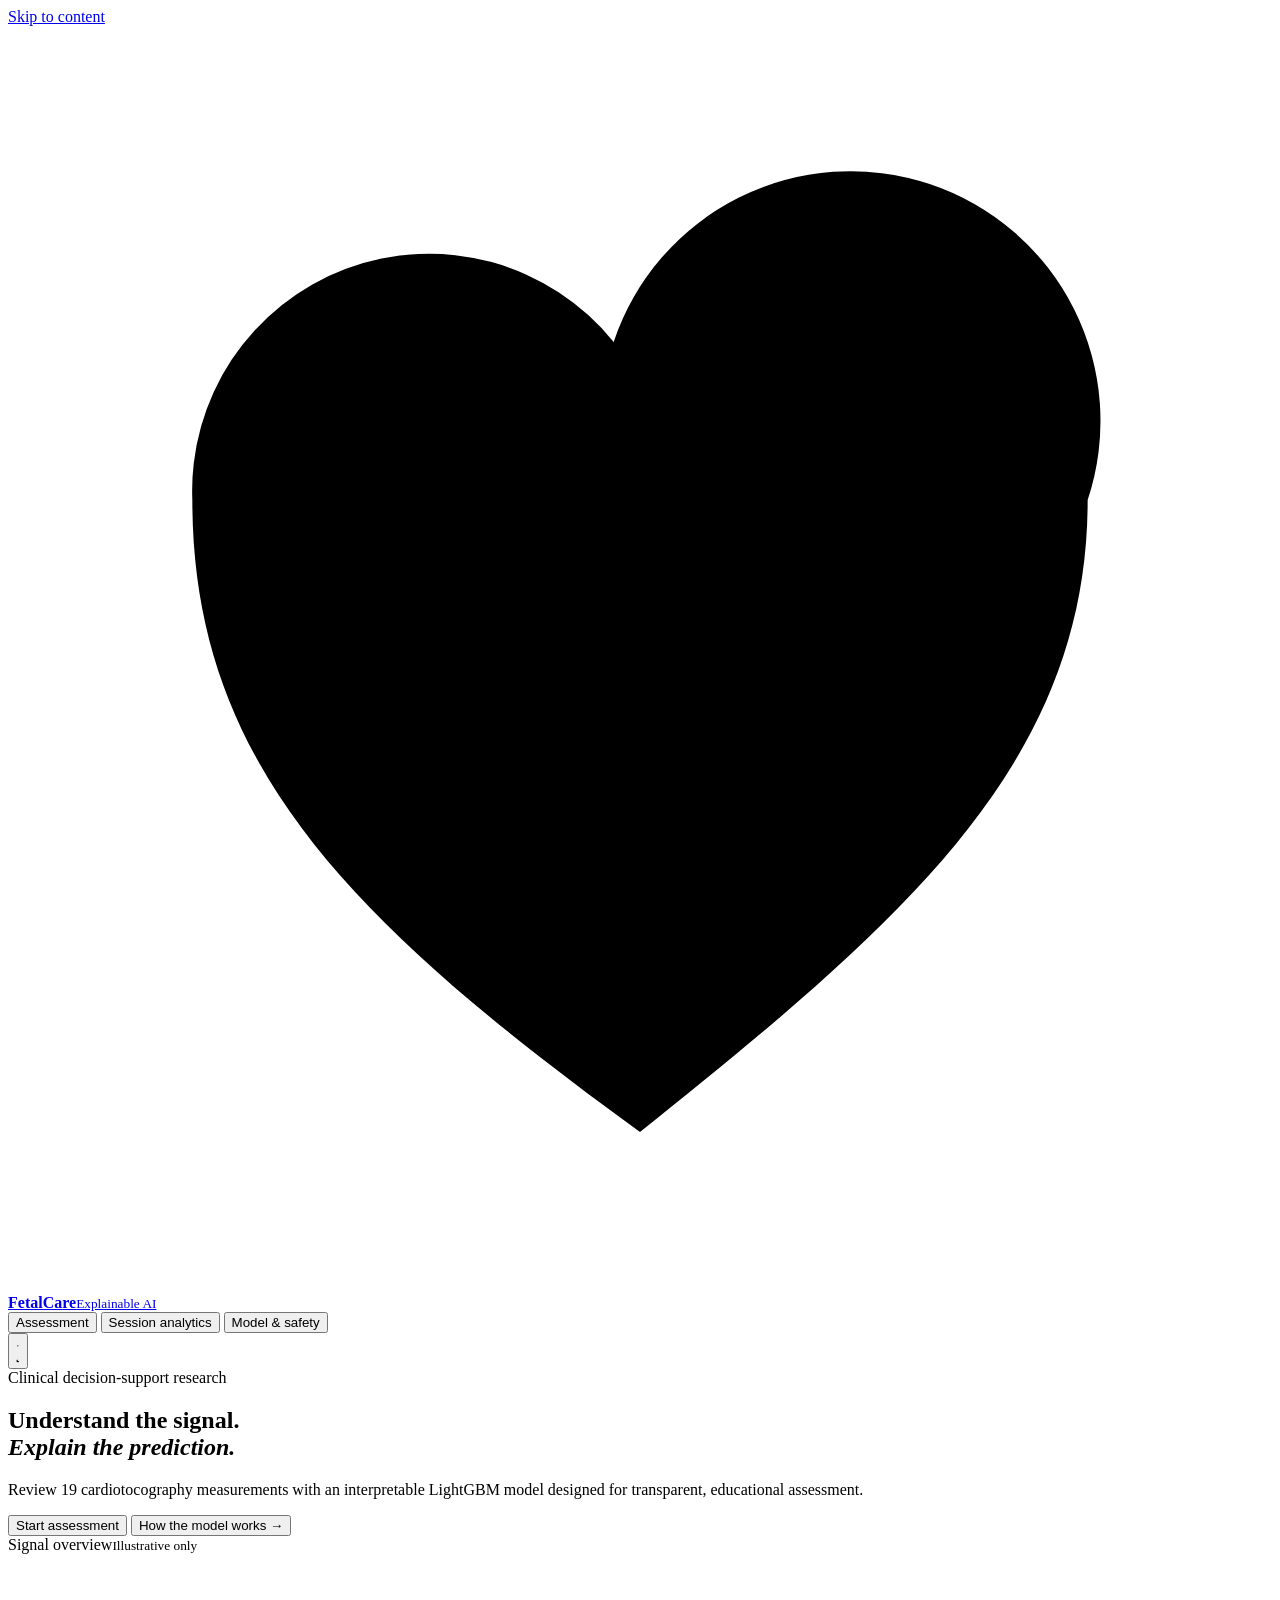
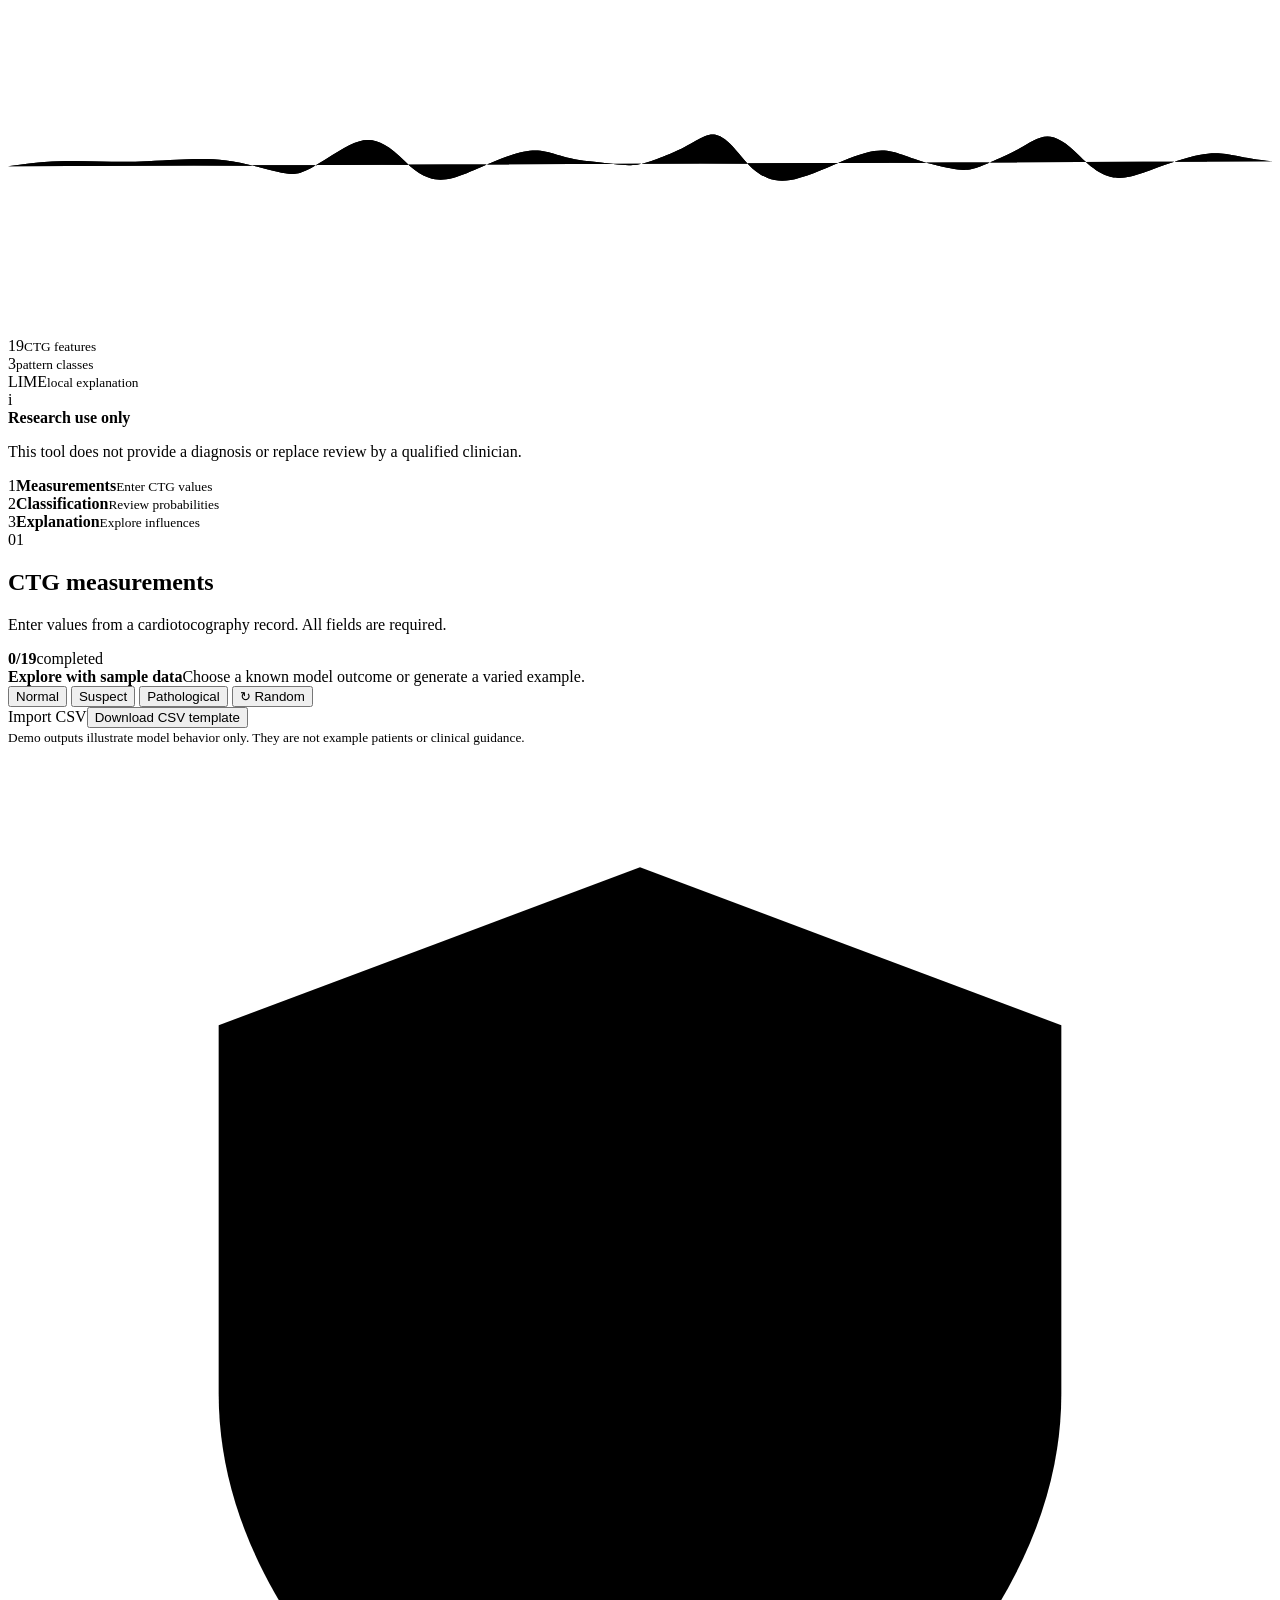
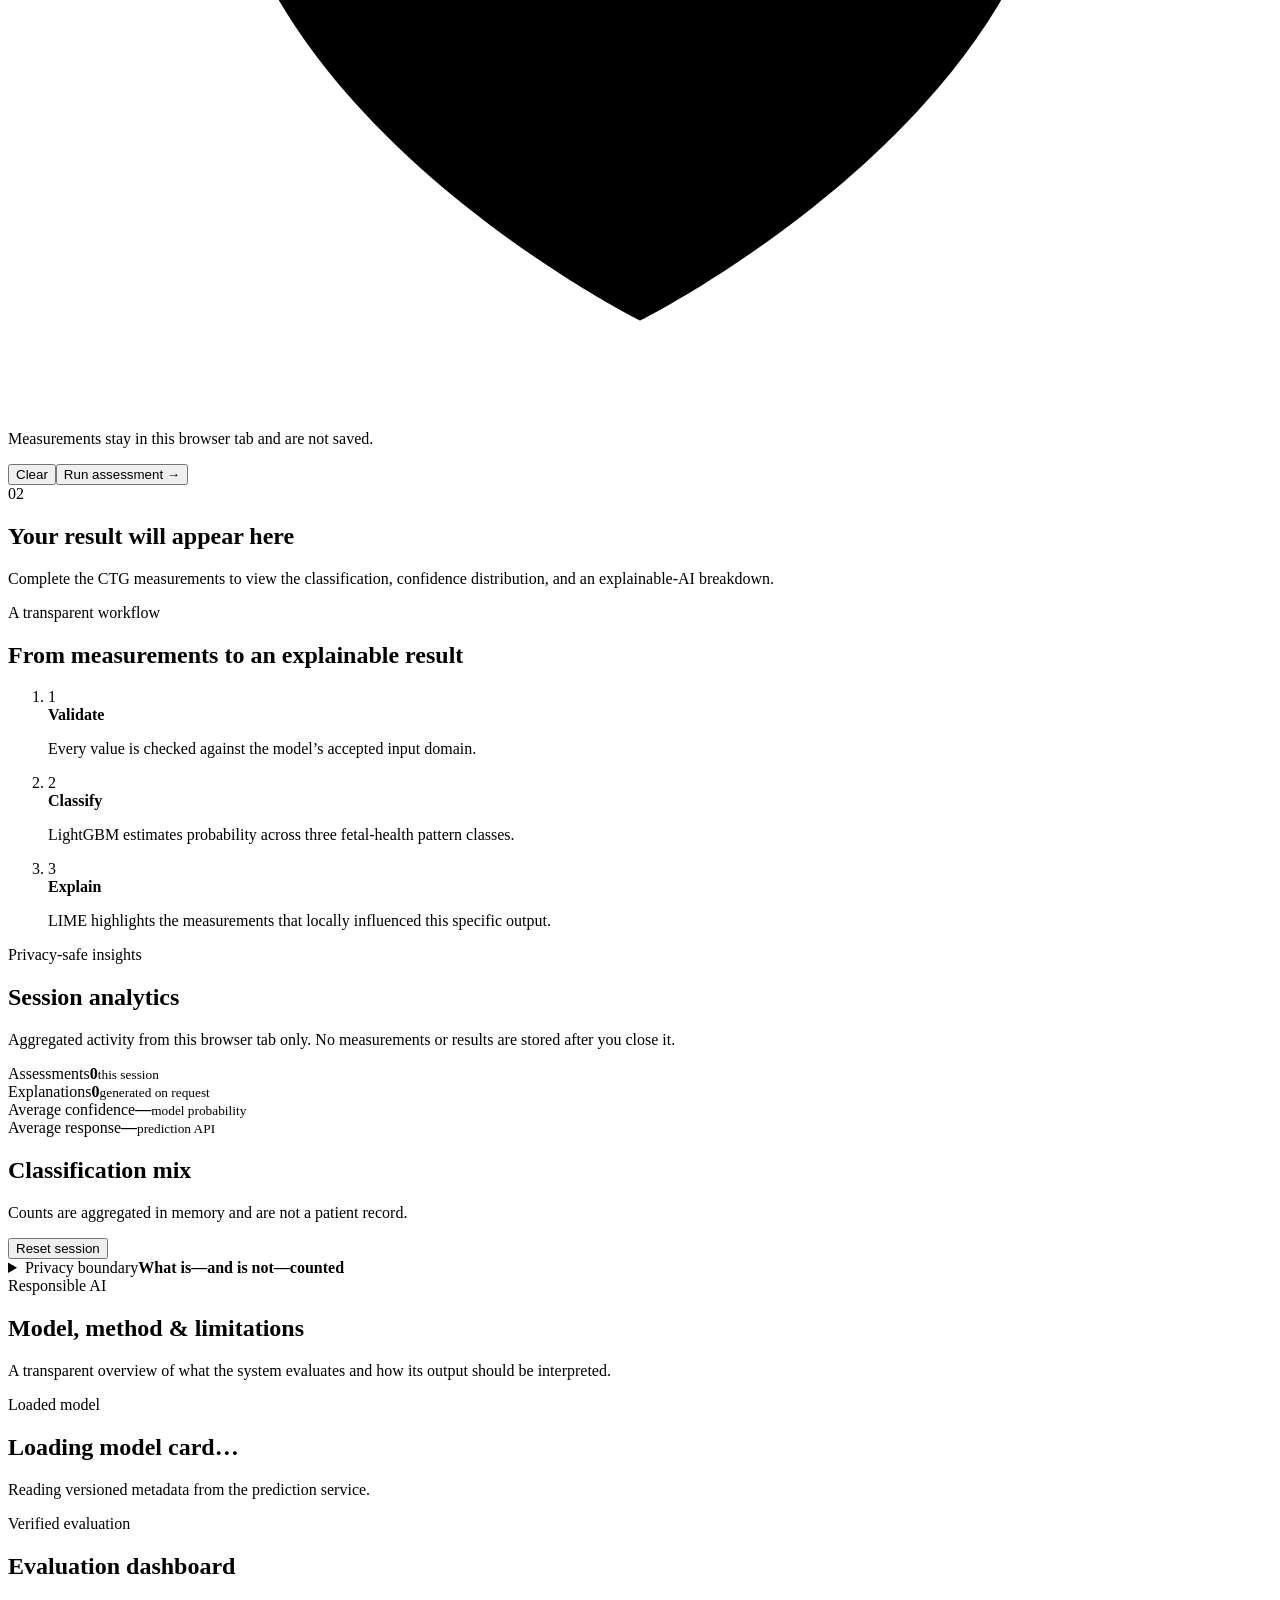
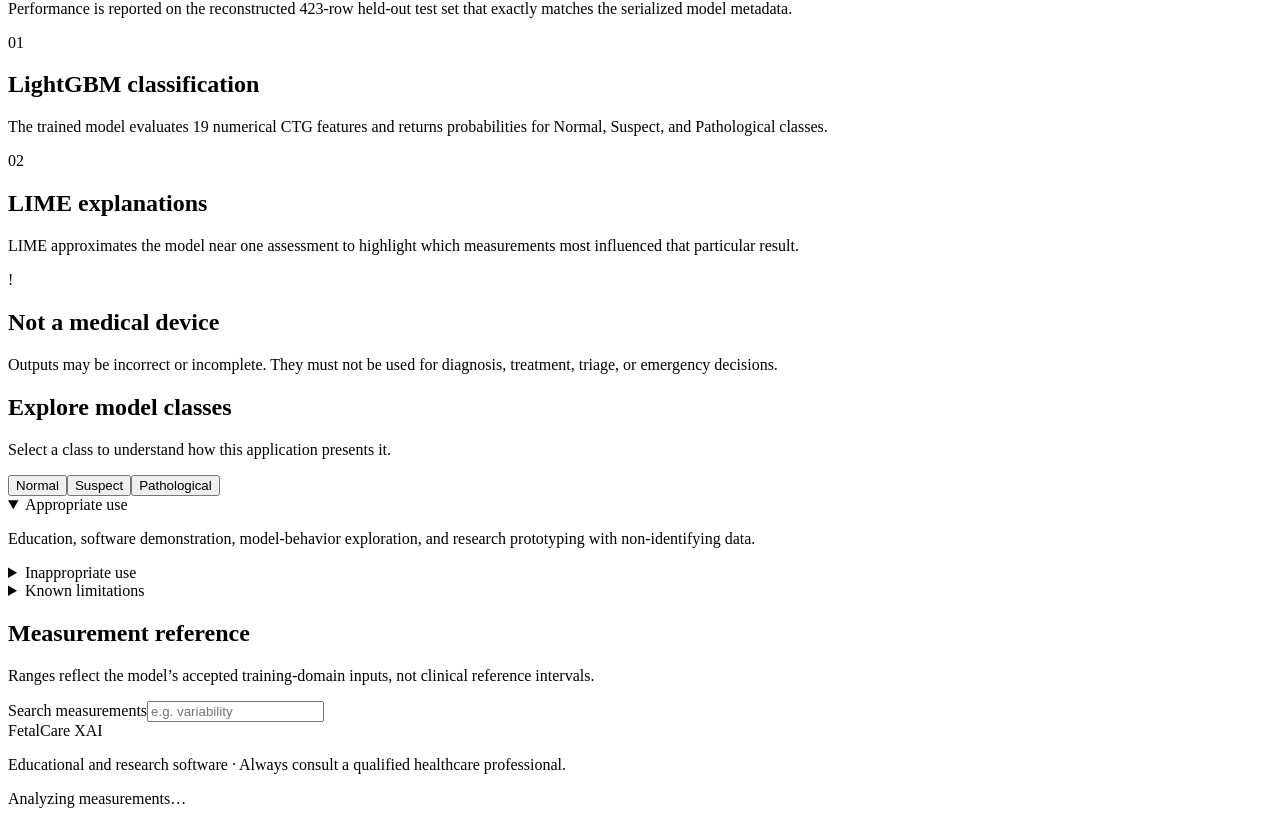
==== commit 4e40f861: "Redesign FetalCare XAI for production" ====
--- a/backend/static/index.html
+++ b/backend/static/index.html
@@ -1,460 +1,129 @@
-<!DOCTYPE html>
-<html lang="en">
+<!doctype html>
+<html lang="en" data-theme="dark">
 <head>
-    <meta charset="UTF-8">
-    <meta name="viewport" content="width=device-width, initial-scale=1.0">
-    <title>FetalCareXAI - AI-Powered Fetal Health Prediction</title>
-    <link rel="stylesheet" href="styles.css">
+  <meta charset="utf-8">
+  <meta name="viewport" content="width=device-width, initial-scale=1">
+  <meta name="description" content="Explainable AI support for educational fetal cardiotocography assessment.">
+  <meta name="theme-color" content="#0e1f1b">
+  <title>FetalCare XAI — Explainable fetal health assessment</title>
+  <link rel="stylesheet" href="/styles.css">
 </head>
 <body>
-    <div class="container">
-        <!-- Header -->
-        <header class="header">
-            <h1>FetalCareXAI</h1>
-            <p>AI-powered fetal health classification with explainable predictions</p>
-            
-            <!-- Theme Toggle -->
-            <div class="theme-toggle">
-                <button id="themeToggle" class="theme-btn" title="Toggle Dark/Light Mode">
-                    <span class="theme-icon">🌙</span>
-                </button>
+  <a class="skip-link" href="#main">Skip to content</a>
+  <header class="site-header">
+    <a class="brand" href="#assessment" aria-label="FetalCare XAI home">
+      <span class="brand-mark" aria-hidden="true">
+        <svg viewBox="0 0 48 48"><path d="M24 42C13 34 7 28 7 18a9 9 0 0 1 16-6 9 9 0 0 1 18 6c0 10-7 16-17 24Z"/><path d="M17 25h5l2-8 4 14 3-6h4"/></svg>
+      </span>
+      <span><strong>FetalCare</strong><small>Explainable AI</small></span>
+    </a>
+    <nav class="primary-nav" aria-label="Primary navigation">
+      <button class="nav-link active" data-view="assessment">Assessment</button>
+      <button class="nav-link" data-view="analytics">Session analytics</button>
+      <button class="nav-link" data-view="about">Model & safety</button>
+    </nav>
+    <button class="icon-button" id="themeToggle" type="button" aria-label="Switch to light theme" title="Switch to light theme">
+      <svg class="theme-sun" viewBox="0 0 24 24" aria-hidden="true"><circle cx="12" cy="12" r="4"/><path d="M12 2v2M12 20v2M4.9 4.9l1.4 1.4M17.7 17.7l1.4 1.4M2 12h2M20 12h2M4.9 19.1l1.4-1.4M17.7 6.3l1.4-1.4"/></svg>
+      <svg class="theme-moon" viewBox="0 0 24 24" aria-hidden="true"><path d="M21 12.8A9 9 0 1 1 11.2 3 7 7 0 0 0 21 12.8Z"/></svg>
+    </button>
+  </header>
+
+  <main id="main">
+    <section class="view active" id="assessment-view">
+      <div class="hero">
+        <div class="hero-copy">
+          <span class="eyebrow">Clinical decision-support research</span>
+          <h1>Understand the signal.<br><em>Explain the prediction.</em></h1>
+          <p>Review 19 cardiotocography measurements with an interpretable LightGBM model designed for transparent, educational assessment.</p>
+          <div class="hero-actions">
+            <button class="button primary" id="startAssessment" type="button">Start assessment</button>
+            <button class="button text" data-view-link="about" type="button">How the model works <span>→</span></button>
+          </div>
+        </div>
+        <div class="hero-aside" aria-label="Illustrative cardiotocography signal">
+          <div class="signal-card">
+            <div class="signal-head"><span><i></i>Signal overview</span><small>Illustrative only</small></div>
+            <svg class="signal-wave" viewBox="0 0 500 150" preserveAspectRatio="none" aria-hidden="true"><path class="grid-line" d="M0 30H500M0 75H500M0 120H500M100 0V150M200 0V150M300 0V150M400 0V150"/><path class="wave-shadow" d="M0 84C25 80 35 83 55 82S82 80 98 84 113 89 126 81 144 69 157 82 177 88 195 81 212 80 230 82 247 85 262 79 278 65 290 80 311 90 330 82 349 79 365 83 380 86 394 80 410 66 424 80 443 88 462 82 480 80 500 82"/><path class="wave-main" d="M0 84C25 80 35 83 55 82S82 80 98 84 113 89 126 81 144 69 157 82 177 88 195 81 212 80 230 82 247 85 262 79 278 65 290 80 311 90 330 82 349 79 365 83 380 86 394 80 410 66 424 80 443 88 462 82 480 80 500 82"/></svg>
+            <div class="signal-stats"><div><span>19</span><small>CTG features</small></div><div><span>3</span><small>pattern classes</small></div><div><span>LIME</span><small>local explanation</small></div></div>
+          </div>
+          <aside class="safety-note"><span class="safety-icon" aria-hidden="true">i</span><div><strong>Research use only</strong><p>This tool does not provide a diagnosis or replace review by a qualified clinician.</p></div></aside>
+        </div>
+      </div>
+
+      <div class="workspace" id="assessmentWorkspace">
+        <div class="journey" aria-label="Assessment stages"><div class="active"><span>1</span><strong>Measurements</strong><small>Enter CTG values</small></div><i></i><div><span>2</span><strong>Classification</strong><small>Review probabilities</small></div><i></i><div><span>3</span><strong>Explanation</strong><small>Explore influences</small></div></div>
+        <section class="panel form-panel">
+          <div class="panel-heading">
+            <div><span class="step">01</span><h2>CTG measurements</h2><p>Enter values from a cardiotocography record. All fields are required.</p></div>
+            <div class="completion"><strong id="completionCount">0/19</strong><span>completed</span></div>
+          </div>
+          <div class="demo-tools" aria-label="Demo measurement presets">
+            <div><strong>Explore with sample data</strong><span>Choose a known model outcome or generate a varied example.</span></div>
+            <div class="preset-buttons">
+              <button class="preset normal" data-preset="normal" type="button"><i></i>Normal</button>
+              <button class="preset suspect" data-preset="suspect" type="button"><i></i>Suspect</button>
+              <button class="preset pathological" data-preset="pathological" type="button"><i></i>Pathological</button>
+              <button class="preset random" data-preset="random" type="button">↻ Random</button>
             </div>
-        </header>
+            <div class="data-tools"><label class="button subtle" for="csvInput">Import CSV<input id="csvInput" type="file" accept=".csv,text/csv" hidden></label><button class="button text" id="downloadTemplate" type="button">Download CSV template</button></div>
+            <small>Demo outputs illustrate model behavior only. They are not example patients or clinical guidance.</small>
+          </div>
+          <form id="predictionForm" novalidate>
+            <div id="formAlert" class="form-alert hidden" role="alert"></div>
+            <div id="formFields" class="field-groups" aria-live="polite"></div>
+            <div class="form-footer">
+              <p><svg viewBox="0 0 24 24" aria-hidden="true"><path d="M12 22s8-4 8-10V5l-8-3-8 3v7c0 6 8 10 8 10Z"/></svg>Measurements stay in this browser tab and are not saved.</p>
+              <div><button class="button subtle" id="clearBtn" type="button">Clear</button><button class="button primary" id="predictBtn" type="submit">Run assessment <span>→</span></button></div>
+            </div>
+          </form>
+        </section>
 
-        <!-- Tab Navigation -->
-        <nav class="tab-navigation">
-            <button class="tab-btn active" data-tab="prediction">Prediction</button>
-            <button class="tab-btn" data-tab="model-info">Model & Features</button>
-            <button class="tab-btn" data-tab="analytics">Analytics Dashboard</button>
-        </nav>
+        <section class="panel result-panel" id="resultPanel" aria-live="polite">
+          <div class="result-empty" id="resultEmpty">
+            <span class="result-orbit" aria-hidden="true"><i></i></span>
+            <span class="step">02</span><h2>Your result will appear here</h2><p>Complete the CTG measurements to view the classification, confidence distribution, and an explainable-AI breakdown.</p>
+          </div>
+          <div class="hidden" id="resultContent"></div>
+        </section>
+      </div>
+      <section class="how-it-works" aria-labelledby="workflowTitle">
+        <div><span class="eyebrow">A transparent workflow</span><h2 id="workflowTitle">From measurements to an explainable result</h2></div>
+        <ol><li><span>1</span><div><strong>Validate</strong><p>Every value is checked against the model’s accepted input domain.</p></div></li><li><span>2</span><div><strong>Classify</strong><p>LightGBM estimates probability across three fetal-health pattern classes.</p></div></li><li><span>3</span><div><strong>Explain</strong><p>LIME highlights the measurements that locally influenced this specific output.</p></div></li></ol>
+      </section>
+    </section>
 
-        <!-- Main Content -->
-        <main class="main-content">
-            <!-- Prediction Tab -->
-            <div class="tab-content active" id="prediction-tab">
-                <!-- Input Form Section -->
-                <section class="card">
-                    <h2>Input Features</h2>
-                    <p class="section-description">Enter the fetal health monitoring parameters below:</p>
-                    
-                    <form id="predictionForm" class="form">
-                        <div id="formFields" class="form-fields">
-                            <!-- Dynamic form fields will be inserted here -->
-                        </div>
-                        
-                        <div class="form-actions">
-                            <button type="button" id="clearBtn" class="btn btn-secondary">Clear All</button>
-                            <button type="button" id="randomFillBtn" class="btn btn-secondary">Fill Random Values</button>
-                            <button type="button" id="testNormalBtn" class="btn btn-secondary">Test Normal</button>
-                            <button type="button" id="testSuspectBtn" class="btn btn-secondary">Test Suspect</button>
-                            <button type="button" id="testPathologicalBtn" class="btn btn-secondary">Test Pathological</button>
-                            <button type="button" id="previewBtn" class="btn btn-ghost">Preview</button>
-                            <button type="submit" id="predictBtn" class="btn btn-primary">Predict</button>
-                        </div>
-                    </form>
-                </section>
+    <section class="view page-view" id="analytics-view">
+      <div class="page-heading"><span class="eyebrow">Privacy-safe insights</span><h1>Session analytics</h1><p>Aggregated activity from this browser tab only. No measurements or results are stored after you close it.</p></div>
+      <div class="metric-grid">
+        <article class="metric-card"><span>Assessments</span><strong id="metricAssessments">0</strong><small>this session</small></article>
+        <article class="metric-card"><span>Explanations</span><strong id="metricExplanations">0</strong><small>generated on request</small></article>
+        <article class="metric-card"><span>Average confidence</span><strong id="metricConfidence">—</strong><small>model probability</small></article>
+        <article class="metric-card"><span>Average response</span><strong id="metricResponse">—</strong><small>prediction API</small></article>
+      </div>
+      <section class="panel analytics-panel"><div class="panel-heading"><div><h2>Classification mix</h2><p>Counts are aggregated in memory and are not a patient record.</p></div><button class="button subtle" id="resetAnalytics" type="button">Reset session</button></div><div id="classMix" class="class-mix"></div></section>
+      <details class="panel privacy-details"><summary><span>Privacy boundary</span><strong>What is—and is not—counted</strong></summary><div><p>Only four temporary numbers are tracked: assessment count, explanation count, average confidence, and average response time. Raw CTG values and individual results are not retained.</p><p>All session metrics disappear when this tab is closed or refreshed.</p></div></details>
+    </section>
 
-                <!-- Preview Section -->
-                <section id="previewSection" class="card hidden">
-                    <h2>Input Preview</h2>
-                    <div id="previewContent" class="preview-content">
-                        <!-- Preview content will be inserted here -->
-                    </div>
-                </section>
+    <section class="view page-view" id="about-view">
+      <div class="page-heading"><span class="eyebrow">Responsible AI</span><h1>Model, method & limitations</h1><p>A transparent overview of what the system evaluates and how its output should be interpreted.</p></div>
+      <section class="model-identity panel" id="modelIdentity"><div class="model-identity-main"><span class="live-badge"><i></i>Loaded model</span><h2>Loading model card…</h2><p>Reading versioned metadata from the prediction service.</p></div></section>
+      <section class="evaluation-section"><div class="section-intro"><span class="eyebrow">Verified evaluation</span><h2>Evaluation dashboard</h2><p>Performance is reported on the reconstructed 423-row held-out test set that exactly matches the serialized model metadata.</p></div><div id="evaluationMetrics" class="evaluation-metrics"></div><div id="datasetProfile"></div><div id="diagnosticDashboard"></div></section>
+      <div class="about-grid">
+        <article class="panel"><span class="step">01</span><h2>LightGBM classification</h2><p>The trained model evaluates 19 numerical CTG features and returns probabilities for Normal, Suspect, and Pathological classes.</p></article>
+        <article class="panel"><span class="step">02</span><h2>LIME explanations</h2><p>LIME approximates the model near one assessment to highlight which measurements most influenced that particular result.</p></article>
+        <article class="panel warning-panel"><span class="step">!</span><h2>Not a medical device</h2><p>Outputs may be incorrect or incomplete. They must not be used for diagnosis, treatment, triage, or emergency decisions.</p></article>
+      </div>
+      <section class="panel class-explorer"><div class="panel-heading"><div><h2>Explore model classes</h2><p>Select a class to understand how this application presents it.</p></div></div><div class="class-tabs" role="tablist"><button class="class-tab active" data-class="Normal" type="button">Normal</button><button class="class-tab" data-class="Suspect" type="button">Suspect</button><button class="class-tab" data-class="Pathological" type="button">Pathological</button></div><div id="classExplanation" class="class-explanation" aria-live="polite"></div></section>
+      <section class="safety-grid"><details class="panel" open><summary>Appropriate use</summary><p>Education, software demonstration, model-behavior exploration, and research prototyping with non-identifying data.</p></details><details class="panel"><summary>Inappropriate use</summary><p>Diagnosis, emergency triage, treatment selection, patient monitoring, or replacing review by a qualified healthcare professional.</p></details><details class="panel"><summary>Known limitations</summary><p>Training-domain shift, measurement error, class imbalance, imperfect probability calibration, and locally approximate LIME explanations can all affect output.</p></details></section>
+      <section class="panel feature-reference"><div class="panel-heading"><div><h2>Measurement reference</h2><p>Ranges reflect the model’s accepted training-domain inputs, not clinical reference intervals.</p></div><label class="reference-search"><span>Search measurements</span><input id="featureSearch" type="search" placeholder="e.g. variability"></label></div><div id="featureReference" class="reference-grid"></div></section>
+    </section>
+  </main>
 
-                <!-- Results Section -->
-                <section id="resultsSection" class="card hidden">
-                    <h2>Prediction Results</h2>
-                    <div class="results-content">
-                        <div id="predictionResult" class="prediction-result">
-                            <!-- Prediction result will be inserted here -->
-                        </div>
-                        
-                        <div class="result-actions">
-                            <button id="explainBtn" class="btn btn-primary">Generate Explanation</button>
-                        </div>
-                    </div>
-                </section>
-
-                <!-- Explanation Section -->
-                <section id="explanationSection" class="card hidden">
-                    <h2>AI Explanation (LIME)</h2>
-                    <p class="section-description">Understanding why the model made this prediction:</p>
-                    <div id="explanationContent" class="explanation-content">
-                        <!-- Explanation content will be inserted here -->
-                    </div>
-                </section>
-            </div>
-
-            <!-- Model Info Tab -->
-            <div class="tab-content" id="model-info-tab">
-                <!-- Model Details Section -->
-                <section class="card">
-                    <h2>🤖 Model Information</h2>
-                    <div class="model-info-grid">
-                        <div class="info-card">
-                            <h3>Model Type</h3>
-                            <p>LightGBM Classifier</p>
-                            <span class="info-badge">Gradient Boosting</span>
-                        </div>
-                        <div class="info-card">
-                            <h3>Target Classes</h3>
-                            <div class="class-badges">
-                                <span class="class-badge normal">Normal</span>
-                                <span class="class-badge suspect">Suspect</span>
-                                <span class="class-badge pathological">Pathological</span>
-                            </div>
-                        </div>
-                        <div class="info-card">
-                            <h3>Feature Count</h3>
-                            <p id="featureCount">19 Features</p>
-                            <span class="info-badge">Cardiotocographic Data</span>
-                        </div>
-                        <div class="info-card">
-                            <h3>Model Status</h3>
-                            <p id="modelStatus">✅ Loaded & Ready</p>
-                            <span class="info-badge success">Operational</span>
-                        </div>
-                    </div>
-                </section>
-
-                <!-- Features Details Section -->
-                <section class="card">
-                    <h2>📊 Feature Details</h2>
-                    <p class="section-description">Comprehensive information about all input features used by the model:</p>
-                    <div id="featuresDetails" class="features-details">
-                        <!-- Features details will be populated here -->
-                    </div>
-                </section>
-
-                <!-- Model Performance Section -->
-                <section class="card">
-                    <h2>📈 Model Performance</h2>
-                    <div class="performance-grid">
-                        <div class="performance-card">
-                            <h3>Accuracy</h3>
-                            <div class="performance-value">96%</div>
-                            <p>Overall classification accuracy on validation data</p>
-                        </div>
-                        <div class="performance-card">
-                            <h3>Explainability</h3>
-                            <div class="performance-value">LIME</div>
-                            <p>Local Interpretable Model-agnostic Explanations</p>
-                        </div>
-                        <div class="performance-card">
-                            <h3>Response Time</h3>
-                            <div class="performance-value">~200ms</div>
-                            <p>Average prediction processing time</p>
-                        </div>
-                    </div>
-                </section>
-            </div>
-
-            <!-- Analytics Dashboard Tab -->
-            <div class="tab-content" id="analytics-tab">
-                <!-- Analytics Overview -->
-                <section class="card">
-                    <h2>📊 Analytics Overview</h2>
-                    <div class="analytics-stats-grid">
-                        <div class="analytics-stat-card">
-                            <div class="stat-icon">🎯</div>
-                            <div class="stat-value" id="totalPredictions">0</div>
-                            <div class="stat-label">Total Predictions</div>
-                        </div>
-                        <div class="analytics-stat-card">
-                            <div class="stat-icon">✅</div>
-                            <div class="stat-value" id="normalCount">0</div>
-                            <div class="stat-label">Normal Cases</div>
-                        </div>
-                        <div class="analytics-stat-card">
-                            <div class="stat-icon">⚠️</div>
-                            <div class="stat-value" id="suspectCount">0</div>
-                            <div class="stat-label">Suspect Cases</div>
-                        </div>
-                        <div class="analytics-stat-card">
-                            <div class="stat-icon">🚨</div>
-                            <div class="stat-value" id="pathologicalCount">0</div>
-                            <div class="stat-label">Pathological Cases</div>
-                        </div>
-                    </div>
-                </section>
-
-                <!-- Charts Row 1 -->
-                <div class="charts-row">
-                    <!-- Prediction Distribution -->
-                    <section class="card chart-card">
-                        <h2>📈 Prediction Distribution</h2>
-                        <div class="chart-container">
-                            <canvas id="distributionChart" width="400" height="250"></canvas>
-                        </div>
-                    </section>
-
-                    <!-- Confidence Score Trends -->
-                    <section class="card chart-card">
-                        <h2>📊 Confidence Trends</h2>
-                        <div class="chart-container">
-                            <canvas id="confidenceTrendChart" width="400" height="250"></canvas>
-                        </div>
-                    </section>
-                </div>
-
-                <!-- Charts Row 2 -->
-                <div class="charts-row">
-                    <!-- Feature Importance Heatmap -->
-                    <section class="card chart-card heatmap-card">
-                        <h2>🔥 Feature Importance Heatmap</h2>
-                        <div class="chart-controls">
-                            <select id="heatmapTimeRange">
-                                <option value="session">Current Session</option>
-                                <option value="day">Last 24 Hours</option>
-                                <option value="week">Last Week</option>
-                            </select>
-                        </div>
-                        <div class="heatmap-container">
-                            <canvas id="featureHeatmap" width="600" height="400"></canvas>
-                        </div>
-                        <div class="heatmap-legend">
-                            <span class="legend-item">
-                                <div class="legend-color low"></div>
-                                <span>Low Impact</span>
-                            </span>
-                            <span class="legend-item">
-                                <div class="legend-color medium"></div>
-                                <span>Medium Impact</span>
-                            </span>
-                            <span class="legend-item">
-                                <div class="legend-color high"></div>
-                                <span>High Impact</span>
-                            </span>
-                        </div>
-                    </section>
-
-                    <!-- Time Series Analysis -->
-                    <section class="card chart-card">
-                        <h2>⏰ Hourly Activity</h2>
-                        <div class="chart-container">
-                            <canvas id="timeSeriesChart" width="400" height="250"></canvas>
-                        </div>
-                    </section>
-                </div>
-
-                <!-- Charts Row 3 -->
-                <div class="charts-row">
-                    <!-- Risk Distribution Radar -->
-                    <section class="card chart-card">
-                        <h2>🎯 Risk Assessment Radar</h2>
-                        <div class="chart-container">
-                            <canvas id="riskRadarChart" width="400" height="300"></canvas>
-                        </div>
-                    </section>
-
-                    <!-- Feature Correlation Matrix -->
-                    <section class="card chart-card">
-                        <h2>🔗 Feature Correlations</h2>
-                        <div class="chart-container">
-                            <canvas id="correlationMatrix" width="400" height="300"></canvas>
-                        </div>
-                    </section>
-                </div>
-
-                <!-- Usage Patterns -->
-                <section class="card">
-                    <h2>📅 Usage Patterns & Statistics</h2>
-                    <div class="usage-grid">
-                        <div class="usage-card">
-                            <h3>Average Session Time</h3>
-                            <div class="usage-value" id="avgSessionTime">2.5 min</div>
-                        </div>
-                        <div class="usage-card">
-                            <h3>Most Active Hour</h3>
-                            <div class="usage-value" id="mostActiveHour">14:00</div>
-                        </div>
-                        <div class="usage-card">
-                            <h3>Feature Usage</h3>
-                            <div class="usage-value" id="featureUsage">Explanations: 85%</div>
-                        </div>
-                        <div class="usage-card">
-                            <h3>Average Confidence</h3>
-                            <div class="usage-value" id="avgConfidence">92%</div>
-                        </div>
-                        <div class="usage-card">
-                            <h3>Peak Prediction Time</h3>
-                            <div class="usage-value" id="peakTime">2:30 PM</div>
-                        </div>
-                        <div class="usage-card">
-                            <h3>Model Accuracy</h3>
-                            <div class="usage-value" id="modelAccuracy">94.2%</div>
-                        </div>
-                    </div>
-                </section>
-
-                <!-- Performance Metrics -->
-                <section class="card">
-                    <h2>⚡ Performance Metrics</h2>
-                    <div class="performance-metrics">
-                        <div class="metric-row">
-                            <span class="metric-label">Average Response Time</span>
-                            <div class="metric-bar">
-                                <div class="metric-fill" style="width: 15%"></div>
-                            </div>
-                            <span class="metric-value">180ms</span>
-                        </div>
-                        <div class="metric-row">
-                            <span class="metric-label">System Uptime</span>
-                            <div class="metric-bar">
-                                <div class="metric-fill" style="width: 99%"></div>
-                            </div>
-                            <span class="metric-value">99.8%</span>
-                        </div>
-                        <div class="metric-row">
-                            <span class="metric-label">Explanation Generation</span>
-                            <div class="metric-bar">
-                                <div class="metric-fill" style="width: 25%"></div>
-                            </div>
-                            <span class="metric-value">2.1s</span>
-                        </div>
-                        <div class="metric-row">
-                            <span class="metric-label">Cache Hit Rate</span>
-                            <div class="metric-bar">
-                                <div class="metric-fill" style="width: 85%"></div>
-                            </div>
-                            <span class="metric-value">85.3%</span>
-                        </div>
-                        <div class="metric-row">
-                            <span class="metric-label">Memory Usage</span>
-                            <div class="metric-bar">
-                                <div class="metric-fill" style="width: 45%"></div>
-                            </div>
-                            <span class="metric-value">45.2%</span>
-                        </div>
-                    </div>
-                </section>
-
-                <!-- Data Quality Insights -->
-                <section class="card">
-                    <h2>🔍 Data Quality Insights</h2>
-                    <div class="data-quality-grid">
-                        <div class="quality-card">
-                            <h3>Data Completeness</h3>
-                            <div class="quality-meter">
-                                <div class="quality-fill" style="width: 98%"></div>
-                            </div>
-                            <span class="quality-value">98.5%</span>
-                        </div>
-                        <div class="quality-card">
-                            <h3>Outlier Detection</h3>
-                            <div class="quality-meter">
-                                <div class="quality-fill outlier" style="width: 12%"></div>
-                            </div>
-                            <span class="quality-value">2.1%</span>
-                        </div>
-                        <div class="quality-card">
-                            <h3>Range Validation</h3>
-                            <div class="quality-meter">
-                                <div class="quality-fill" style="width: 96%"></div>
-                            </div>
-                            <span class="quality-value">96.8%</span>
-                        </div>
-                    </div>
-                </section>
-            </div>
-        </main>
-
-        <!-- Quick Action Floating Buttons -->
-        <div class="quick-actions">
-            <div class="quick-action-btn" id="quickPredict" title="Quick Prediction">
-                <span>🎯</span>
-            </div>
-            <div class="quick-action-btn" id="exportPDF" title="Export PDF Report">
-                <span>📄</span>
-            </div>
-            <div class="quick-action-btn" id="clearAll" title="Clear All Data">
-                <span>🧹</span>
-            </div>
-            <div class="quick-action-btn" id="helpGuide" title="Help & Guide">
-                <span>❓</span>
-            </div>
-        </div>
-
-        <!-- Loading Overlay -->
-        <div id="loadingOverlay" class="loading-overlay hidden">
-            <div class="loading-spinner">
-                <div class="spinner"></div>
-                <p>Processing...</p>
-            </div>
-        </div>
-
-        <!-- Error Modal -->
-        <div id="errorModal" class="modal hidden">
-            <div class="modal-content">
-                <div class="modal-header">
-                    <h3>Error</h3>
-                    <button class="modal-close">&times;</button>
-                </div>
-                <div class="modal-body">
-                    <p id="errorMessage"></p>
-                </div>
-                <div class="modal-footer">
-                    <button class="btn btn-secondary modal-close">Close</button>
-                </div>
-            </div>
-        </div>
-        
-        <!-- Website Footer -->
-        <footer class="website-footer">
-            <div class="footer-content">
-                <div class="footer-section">
-                    <div class="footer-logo">
-                        <h3>FetalCareXAI</h3>
-                        <p>Advanced AI for Fetal Health Monitoring</p>
-                    </div>
-                </div>
-                
-                <div class="footer-section">
-                    <h4>Technology</h4>
-                    <ul>
-                        <li>LightGBM Classifier</li>
-                        <li>LIME Explanations</li>
-                        <li>Real-time Analytics</li>
-                        <li>Responsive Design</li>
-                    </ul>
-                </div>
-                
-                <div class="footer-section">
-                    <h4>Features</h4>
-                    <ul>
-                        <li>19 CTG Parameters</li>
-                        <li>Explainable AI</li>
-                        <li>PDF Export</li>
-                        <li>Dark/Light Mode</li>
-                    </ul>
-                </div>
-                
-                <div class="footer-section">
-                    <h4>About</h4>
-                    <ul>
-                        <li>Clinical Decision Support</li>
-                        <li>Research-Based</li>
-                        <li>Open Source</li>
-                        <li>Privacy-First</li>
-                    </ul>
-                </div>
-            </div>
-            
-            <div class="footer-bottom">
-                <div class="footer-info">
-                    <p>&copy; 2025 FetalCareXAI. All rights reserved.</p>
-                    <p class="disclaimer">This system provides AI-assisted analysis for educational and research purposes. Always consult healthcare professionals for medical decisions.</p>
-                </div>
-                <div class="footer-links">
-                    <span class="version">v1.0.0</span>
-                    <span class="separator">|</span>
-                    <span class="build-date">Built on September 3, 2025</span>
-                </div>
-            </div>
-        </footer>
-    </div>
-
-    <script src="app.js"></script>
+  <footer><span>FetalCare XAI</span><p>Educational and research software · Always consult a qualified healthcare professional.</p></footer>
+  <div class="loading hidden" id="loadingOverlay" role="status"><span></span><p id="loadingText">Analyzing measurements…</p></div>
+  <div class="toast hidden" id="toast" role="status"></div>
+  <dialog id="comparisonDialog" class="comparison-dialog"><div class="dialog-head"><div><span class="eyebrow">Transient comparison</span><h2>Assessment A vs B</h2></div><button class="icon-button" id="closeComparison" type="button" aria-label="Close comparison">×</button></div><div id="comparisonContent"></div><p class="dialog-privacy">Comparison exists only in this browser tab and is cleared on refresh.</p></dialog>
+  <section id="printReport" class="print-report" aria-hidden="true"></section>
+  <script src="/app.js" defer></script>
 </body>
 </html>
